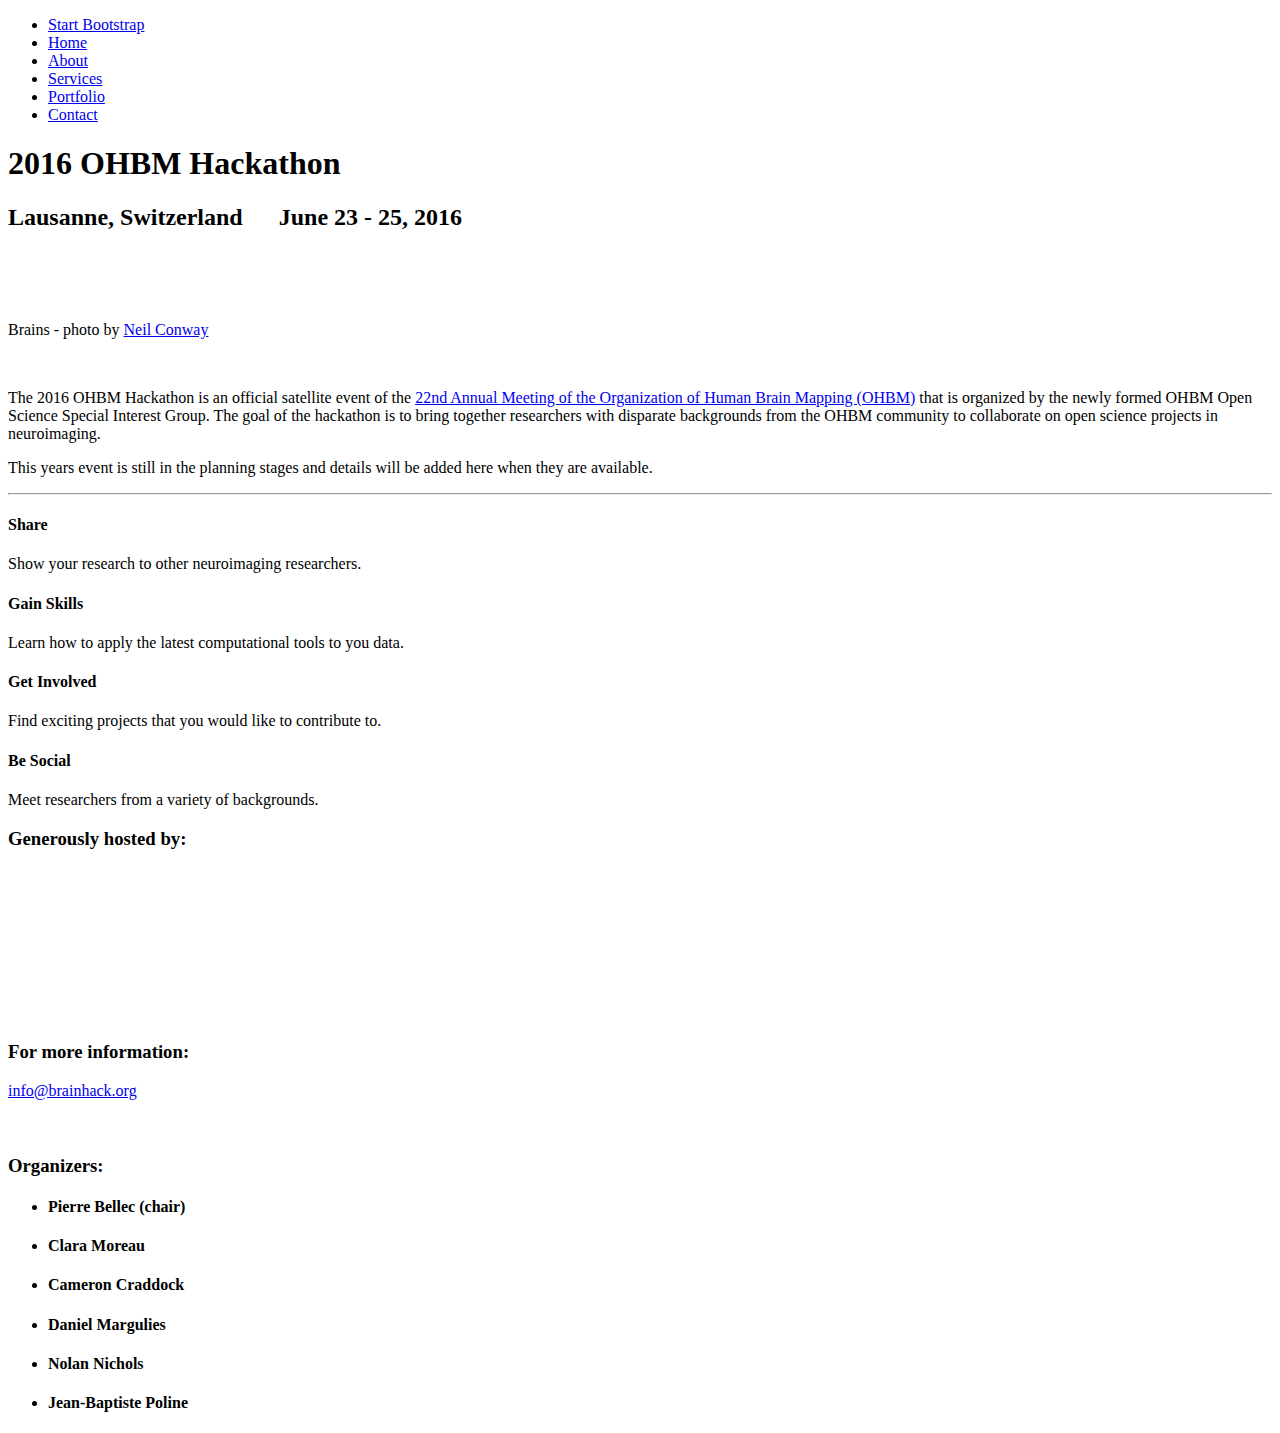
==== index.html @ 03fd3cc4 "prettied up the map" ====
<!DOCTYPE html>
<html lang="en">

<head>

    <meta charset="utf-8">
    <meta http-equiv="X-UA-Compatible" content="IE=edge">
    <meta name="viewport" content="width=device-width, initial-scale=1">
    <meta name="description" content="">
    <meta name="author" content="">

    <title>2016 OHBM Hackathon</title>

    <!-- Bootstrap Core CSS -->
    <link href="css/bootstrap.min.css" rel="stylesheet">

    <!-- Custom CSS -->
    <link href="css/stylish-portfolio.css" rel="stylesheet">

    <!-- Custom Fonts -->
    <link href="font-awesome/css/font-awesome.min.css" rel="stylesheet" type="text/css">
    <!-- <link href="http://fonts.googleapis.com/css?family=Source+Sans+Pro:300,400,700,300italic,400italic,700italic" rel="stylesheet" type="text/css"> -->
   <link href='https://fonts.googleapis.com/css?family=Comfortaa:700' rel='stylesheet' type='text/css'>

    <!-- HTML5 Shim and Respond.js IE8 support of HTML5 elements and media queries -->
    <!-- WARNING: Respond.js doesn't work if you view the page via file:// -->
    <!--[if lt IE 9]>
        <script src="https://oss.maxcdn.com/libs/html5shiv/3.7.0/html5shiv.js"></script>
        <script src="https://oss.maxcdn.com/libs/respond.js/1.4.2/respond.min.js"></script>
    <![endif]-->

</head>

<body>

    <!-- Navigation -->
    <a id="menu-toggle" href="#" class="btn btn-dark btn-lg toggle"><i class="fa fa-bars"></i></a>
    <nav id="sidebar-wrapper">
        <ul class="sidebar-nav">
            <a id="menu-close" href="#" class="btn btn-light btn-lg pull-right toggle"><i class="fa fa-times"></i></a>
            <li class="sidebar-brand">
                <a href="#top"  onclick = $("#menu-close").click(); >Start Bootstrap</a>
            </li>
            <li>
                <a href="#top" onclick = $("#menu-close").click(); >Home</a>
            </li>
            <li>
                <a href="#about" onclick = $("#menu-close").click(); >About</a>
            </li>
            <li>
                <a href="#services" onclick = $("#menu-close").click(); >Services</a>
            </li>
            <li>
                <a href="#portfolio" onclick = $("#menu-close").click(); >Portfolio</a>
            </li>
            <li>
                <a href="#contact" onclick = $("#menu-close").click(); >Contact</a>
            </li>
        </ul>
    </nav>

    <!-- Header -->
    <header id="top" class="header">
        <div class="text-vertical-center">
            <h1>2016 OHBM Hackathon</h1>
            <h2>Lausanne, Switzerland &nbsp;&nbsp;&nbsp;&nbsp; June 23 - 25, 2016</h3>
            <br><br><br>
            <p>Brains - photo by <a href="https://www.flickr.com/photos/neilconway/3792906411/in/[base64]">Neil Conway</a></p>
            <!-- <a href="#about" class="btn btn-dark btn-lg">Find Out More</a> -->
        </div>
          <div class="text-bottom-right">
           
            <br>
            <!-- <a href="#about" class="btn btn-dark btn-lg">Find Out More</a> -->
        </div>
    </header>

    <!-- About
    <section id="about" class="about">
        <div class="container">
            <div class="row">
                <div class="col-lg-12 text-center">
                    <h2>Stylish Portfolio is the perfect theme for your next project!</h2>
                    <p class="lead">This theme features some wonderful photography courtesy of <a target="_blank" href="http://join.deathtothestockphoto.com/">Death to the Stock Photo</a>.</p>
                </div>
            </div>
            <!-- /.row -->
        </div>
        <!-- /.container -->
    </section>
    <!-- Services -->
    <!-- The circle icons use Font Awesome's stacked icon classes. For more information, visit http://fontawesome.io/examples/ -->
    <section id="services" class="services bg-primary">
        <div class="container">
            <div class="row text-center">
                <div class="col-lg-10 col-lg-offset-1">
                    <p>The 2016 OHBM Hackathon is an official satellite event of the <a href="http://www.humanbrainmapping.org" target="_blank">22nd Annual Meeting of the Organization of Human Brain Mapping (OHBM)</a> that is organized by the newly formed OHBM Open Science Special Interest Group. The goal of the hackathon is to bring together researchers with disparate backgrounds from the OHBM community to collaborate on open science projects in neuroimaging.</p>

                    <p>This years event is still in the planning stages and details will be added here when they are available.</p>

                    <hr class="small">
                    <div class="row">
                        <div class="col-md-3 col-sm-6">
                            <div class="service-item">
                                <span class="fa-stack fa-4x">
                                <i class="fa fa-circle fa-stack-2x"></i>
                                <i class="fa fa-share-alt fa-stack-1x text-primary"></i>
                            </span>
                                <h4>
                                    <strong>Share</strong>
                                </h4>
                                <p>Show your research to other neuroimaging researchers.</p>
                            </div>
                        </div>
                        <div class="col-md-3 col-sm-6">
                            <div class="service-item">
                                <span class="fa-stack fa-4x">
                                <i class="fa fa-circle fa-stack-2x"></i>
                                <i class="fa fa-graduation-cap fa-stack-1x text-primary"></i>
                            </span>
                                <h4>
                                    <strong>Gain Skills</strong>
                                </h4>
                                <p>Learn how to apply the latest computational tools to you data.</p>
                            </div>
                        </div>
                        <div class="col-md-3 col-sm-6">
                            <div class="service-item">
                                <span class="fa-stack fa-4x">
                                <i class="fa fa-circle fa-stack-2x"></i>
                                <i class="fa fa-gears  fa-stack-1x text-primary"></i>
                            </span>
                                <h4>
                                    <strong>Get Involved</strong>
                                </h4>
                                <p>Find exciting projects that you would like to contribute to.</p>
                            </div>
                        </div>
                        <div class="col-md-3 col-sm-6">
                            <div class="service-item">
                                <span class="fa-stack fa-4x">
                                <i class="fa fa-circle fa-stack-2x"></i>
                                <i class="fa fa-wechat fa-stack-1x text-primary"></i>
                            </span>
                                <h4>
                                    <strong>Be Social</strong>
                                </h4>
                                <p>Meet researchers from a variety of backgrounds.</p>
                            </div>
                        </div>
                    </div>
                    <!-- /.row (nested)
                </div>
                <!-- /.col-lg-10 -->
            </div>
            <!-- /.row -->
        </div>
        <!-- /.container -->
    </section>

    <!-- Call to Action -->
    <aside class="location">
        <div class="container">
            <div class="row">
                <div class="col-lg-12 text-center">
                    <h3>Generously hosted by:</h3>
                </div>
            </div>
        </div>
    </aside>

    <!-- Callout -->
    <aside class="workspace">
        <div class="text-vertical-center">
            <!-- <h1>Vertically Centered Text</h1> -->
        </div>
    </aside>

    <!-- Map -->
    <section id="contact" class="map">
        <iframe width="100%" height="100%" frameborder="0" scrolling="no" marginheight="0" marginwidth="0" src="https://www.google.com/maps/embed?pb=!1m18!1m12!1m3!1d639.0263522167224!2d6.590535056593443!3d46.526824380244975!2m3!1f0!2f41.42735819134428!3f0!3m2!1i1024!2i768!4f20!3m3!1m2!1s0x478c31bbb8f27099%3A0xd4a3152387d872c0!2sChemin+du+Closel+5%2C+1020+Renens%2C+Switzerland!5e1!3m2!1sen!2sus!4v1456963233196" style="border:0" allowfullscreen></iframe>
<!-- <iframe src="https://www.google.com/maps/embed?pb=!1m18!1m12!1m3!1d639.0263522167224!2d6.590535056593443!3d46.526824380244975!2m3!1f0!2f41.42735819134428!3f0!3m2!1i1024!2i768!4f20!3m3!1m2!1s0x478c31bbb8f27099%3A0xd4a3152387d872c0!2sChemin+du+Closel+5%2C+1020+Renens%2C+Switzerland!5e1!3m2!1sen!2sus!4v1456963233196" width="600" height="450" frameborder="0" style="border:0" allowfullscreen></iframe> -->
        <!-- <iframe width="100%" height="100%" frameborder="0" scrolling="no" marginheight="0" marginwidth="0" src="https://maps.google.com/maps?f=q&amp;source=s_q&amp;hl=en&amp;geocode=&amp;q=Twitter,+Inc.,+Market+Street,+San+Francisco,+CA&amp;aq=0&amp;oq=twitter&amp;sll=28.659344,-81.187888&amp;sspn=0.128789,0.264187&amp;ie=UTF8&amp;hq=Twitter,+Inc.,+Market+Street,+San+Francisco,+CA&amp;t=m&amp;z=15&amp;iwloc=A&amp;output=embed"></iframe> -->
        <br />
        <small>
        <a href="https://www.google.com/maps/embed?pb=!1m18!1m12!1m3!1d639.0263522167224!2d6.590535056593443!3d46.526824380244975!2m3!1f0!2f41.42735819134428!3f0!3m2!1i1024!2i768!4f20!3m3!1m2!1s0x478c31bbb8f27099%3A0xd4a3152387d872c0!2sChemin+du+Closel+5%2C+1020+Renens%2C+Switzerland!5e1!3m2!1sen!2sus!4v1456963233196"></a>
           <!--  <a href="https://maps.google.com/maps?f=q&amp;source=embed&amp;hl=en&amp;geocode=&amp;q=Twitter,+Inc.,+Market+Street,+San+Francisco,+CA&amp;aq=0&amp;oq=twitter&amp;sll=28.659344,-81.187888&amp;sspn=0.128789,0.264187&amp;ie=UTF8&amp;hq=Twitter,+Inc.,+Market+Street,+San+Francisco,+CA&amp;t=m&amp;z=15&amp;iwloc=A"></a> -->
        </small>
        </iframe>
    </section>

    <!-- Footer -->
    <footer>
        <div class="container">
            <div class="row">
                <div class="col-lg-10 col-lg-offset-1 text-center">
                    <h3><strong>For more information:</strong></h3>
                    <i class="fa fa-envelope-o fa-fw"></i>
                    <a href="mailto:info@brainhack.org">info@brainhack.org</a>
                    <br>
                    <br>
                    <br>
                    <h3><strong>Organizers:</strong>
                    </h3>
                    <ul class="list-unstyled">
                        <li><h4>Pierre Bellec (chair)</h4></li>
                        <li><h4>Clara Moreau</h4></li>
                        <li><h4>Cameron Craddock</h4></li>
                        <li><h4>Daniel Margulies</h4></li>
                        <li><h4>Nolan Nichols</h4></li>
                        <li><h4>Jean-Baptiste Poline</h4></li>
                    </ul>
                </div>
            </div>
        </div>
    </footer>

    <!-- jQuery -->
    <script src="js/jquery.js"></script>

    <!-- Bootstrap Core JavaScript -->
    <script src="js/bootstrap.min.js"></script>

    <!-- Custom Theme JavaScript -->
    <script>
    // Closes the sidebar menu
    $("#menu-close").click(function(e) {
        e.preventDefault();
        $("#sidebar-wrapper").toggleClass("active");
    });

    // Opens the sidebar menu
    $("#menu-toggle").click(function(e) {
        e.preventDefault();
        $("#sidebar-wrapper").toggleClass("active");
    });

    // Scrolls to the selected menu item on the page
    $(function() {
        $('a[href*=#]:not([href=#])').click(function() {
            if (location.pathname.replace(/^\//, '') == this.pathname.replace(/^\//, '') || location.hostname == this.hostname) {

                var target = $(this.hash);
                target = target.length ? target : $('[name=' + this.hash.slice(1) + ']');
                if (target.length) {
                    $('html,body').animate({
                        scrollTop: target.offset().top
                    }, 1000);
                    return false;
                }
            }
        });
    });
    </script>

</body>

</html>
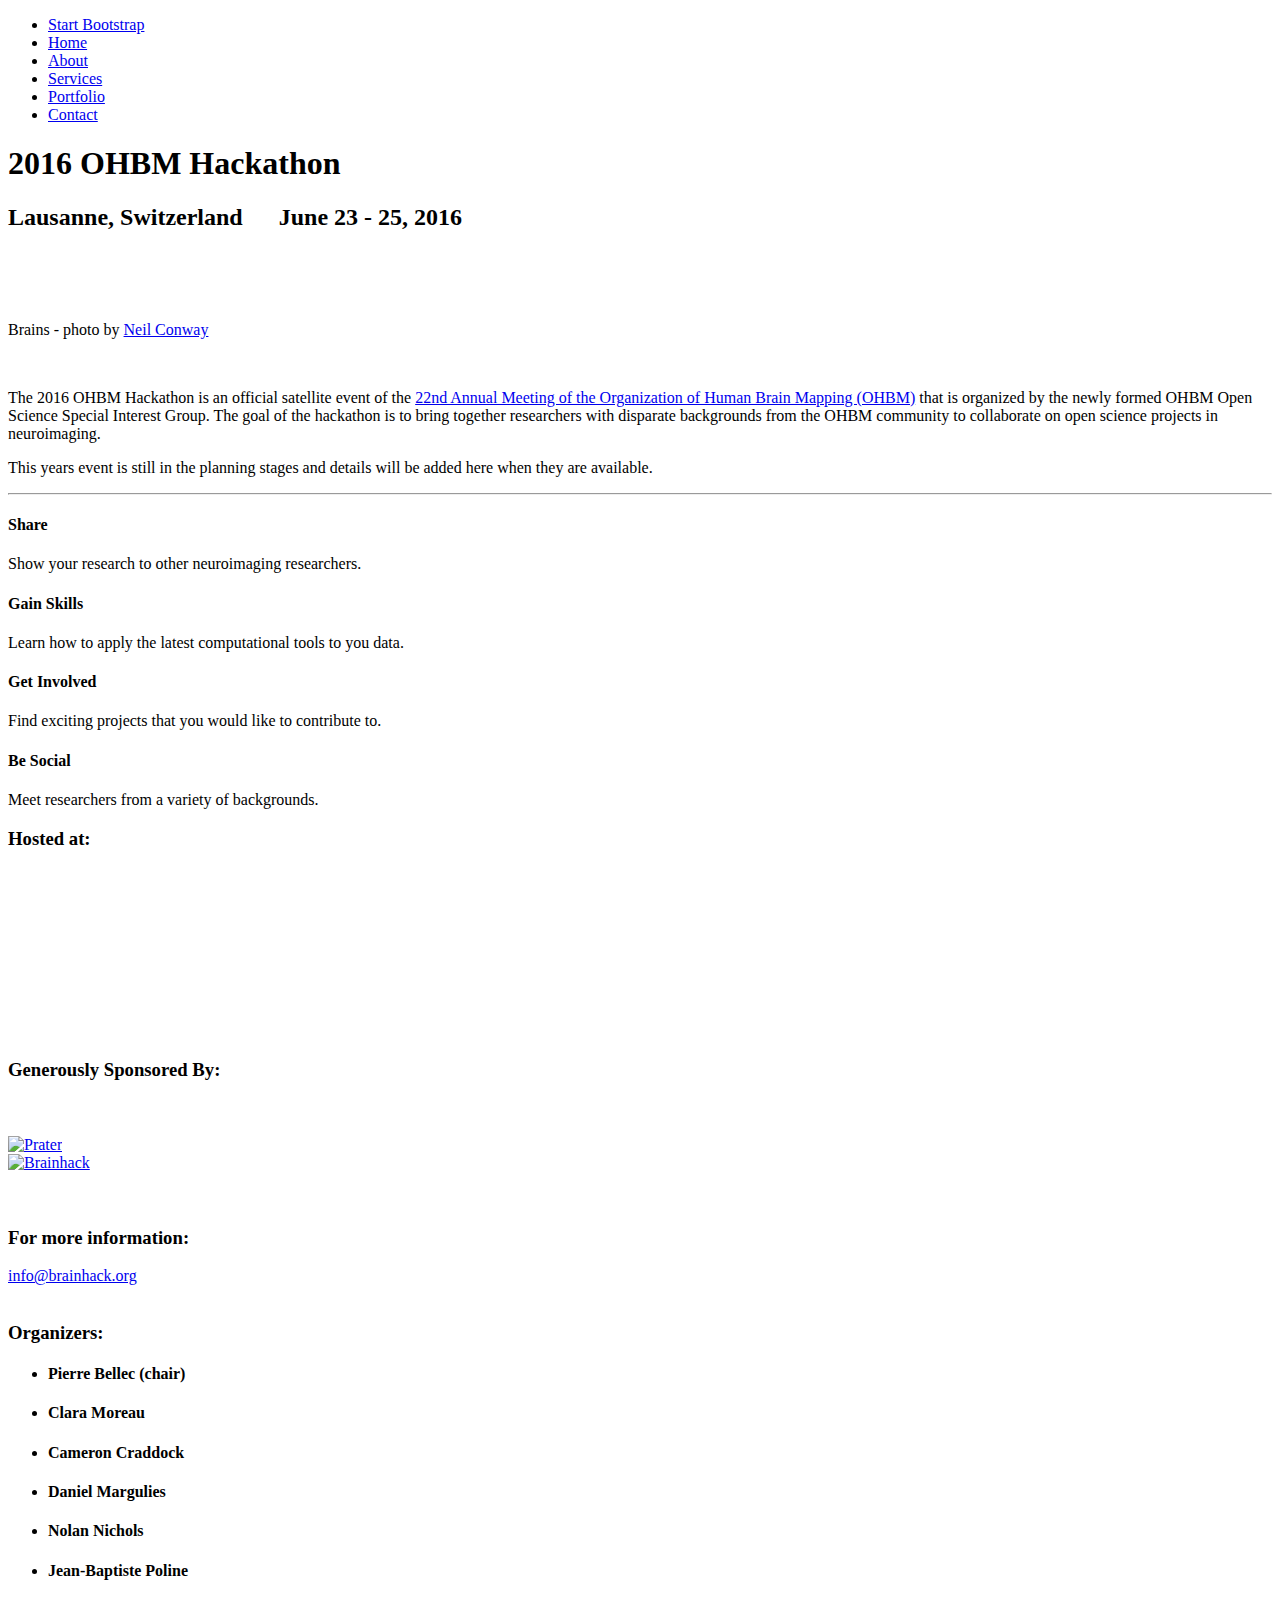
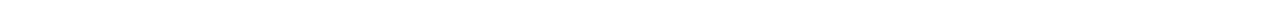
==== commit e1020383: "added links for sponsors" ====
--- a/index.html
+++ b/index.html
@@ -163,7 +163,7 @@
         <div class="container">
             <div class="row">
                 <div class="col-lg-12 text-center">
-                    <h3>Generously hosted by:</h3>
+                    <h3>Hosted at:</h3>
                 </div>
             </div>
         </div>
@@ -178,7 +178,7 @@
 
     <!-- Map -->
     <section id="contact" class="map">
-        <iframe width="100%" height="100%" frameborder="0" scrolling="no" marginheight="0" marginwidth="0" src="https://www.google.com/maps/embed?pb=!1m18!1m12!1m3!1d639.0263522167224!2d6.590535056593443!3d46.526824380244975!2m3!1f0!2f41.42735819134428!3f0!3m2!1i1024!2i768!4f20!3m3!1m2!1s0x478c31bbb8f27099%3A0xd4a3152387d872c0!2sChemin+du+Closel+5%2C+1020+Renens%2C+Switzerland!5e1!3m2!1sen!2sus!4v1456963233196" style="border:0" allowfullscreen></iframe>
+        <iframe width="100%" height="100%" frameborder="0" scrolling="no" scrollwheel="false" marginheight="0" marginwidth="0" src="https://www.google.com/maps/embed?pb=!1m18!1m12!1m3!1d639.0263522167224!2d6.590535056593443!3d46.526824380244975!2m3!1f0!2f41.42735819134428!3f0!3m2!1i1024!2i768!4f20!3m3!1m2!1s0x478c31bbb8f27099%3A0xd4a3152387d872c0!2sChemin+du+Closel+5%2C+1020+Renens%2C+Switzerland!5e1!3m2!1sen!2sus!4v1456963233196" style="border:0" allowfullscreen></iframe>
 <!-- <iframe src="https://www.google.com/maps/embed?pb=!1m18!1m12!1m3!1d639.0263522167224!2d6.590535056593443!3d46.526824380244975!2m3!1f0!2f41.42735819134428!3f0!3m2!1i1024!2i768!4f20!3m3!1m2!1s0x478c31bbb8f27099%3A0xd4a3152387d872c0!2sChemin+du+Closel+5%2C+1020+Renens%2C+Switzerland!5e1!3m2!1sen!2sus!4v1456963233196" width="600" height="450" frameborder="0" style="border:0" allowfullscreen></iframe> -->
         <!-- <iframe width="100%" height="100%" frameborder="0" scrolling="no" marginheight="0" marginwidth="0" src="https://maps.google.com/maps?f=q&amp;source=s_q&amp;hl=en&amp;geocode=&amp;q=Twitter,+Inc.,+Market+Street,+San+Francisco,+CA&amp;aq=0&amp;oq=twitter&amp;sll=28.659344,-81.187888&amp;sspn=0.128789,0.264187&amp;ie=UTF8&amp;hq=Twitter,+Inc.,+Market+Street,+San+Francisco,+CA&amp;t=m&amp;z=15&amp;iwloc=A&amp;output=embed"></iframe> -->
         <br />
@@ -188,16 +188,46 @@
         </small>
         </iframe>
     </section>
-
+	
+    <section id="three" class="no-padding">
+        <div class="container-fluid">
+            <div class="row no-gutter">
+				<div class="col-lg-12 text-center">
+				    <br><h3><strong>Generously Sponsored By:</strong></h3><br><br>
+			    </div>
+			    <div class="col-lg-10 col-lg-offset-1" >
+                    <div class="col-lg-6">
+                        <a href="http://mcin-cnim.ca/research/" target="_blank"><img src="img/ludmer-center.png" class="img-responsive" alt="Prater"></a>
+                    </div>
+                    <div class="col-lg-6">
+                        <a href="http://www.humanbrainmapping.org/" target="_blank"><img src="img/ohbm.jpg" class="img-responsive" id="ohbm_logo" alt="Brainhack"></a>
+                    </div>
+                <!-- <div class="col-lg-6 col-sm-6">
+                    <img src="img/ludmer-center.png" class="img-responsive" alt="Belvedere">
+                </div>
+                <div class="col-lg-6 col-sm-6">
+                    <img src="img/ludmer-center.png" class="img-responsive" alt="Brain Art Competition">
+                </div>
+                <div class="col-lg-6 col-sm-6">
+                    <img src="img/ludmer-center.png" class="img-responsive" alt="Vienna">
+                </div>
+                <div class="col-lg-6 col-sm-6">
+                    <img src="img/ludmer-center.png" class="img-responsive" alt="Brain Art Competition">
+                </div> -->
+				</div>
+            </div>
+			<br><br>
+        </div>
+    </section>
+	
     <!-- Footer -->
-    <footer>
+    <footer class="services bg-primary">
         <div class="container">
             <div class="row">
                 <div class="col-lg-10 col-lg-offset-1 text-center">
                     <h3><strong>For more information:</strong></h3>
                     <i class="fa fa-envelope-o fa-fw"></i>
                     <a href="mailto:info@brainhack.org">info@brainhack.org</a>
-                    <br>
                     <br>
                     <br>
                     <h3><strong>Organizers:</strong>
@@ -209,7 +239,7 @@
                         <li><h4>Daniel Margulies</h4></li>
                         <li><h4>Nolan Nichols</h4></li>
                         <li><h4>Jean-Baptiste Poline</h4></li>
-                    </ul>
+                    </ul><br>
                 </div>
             </div>
         </div>
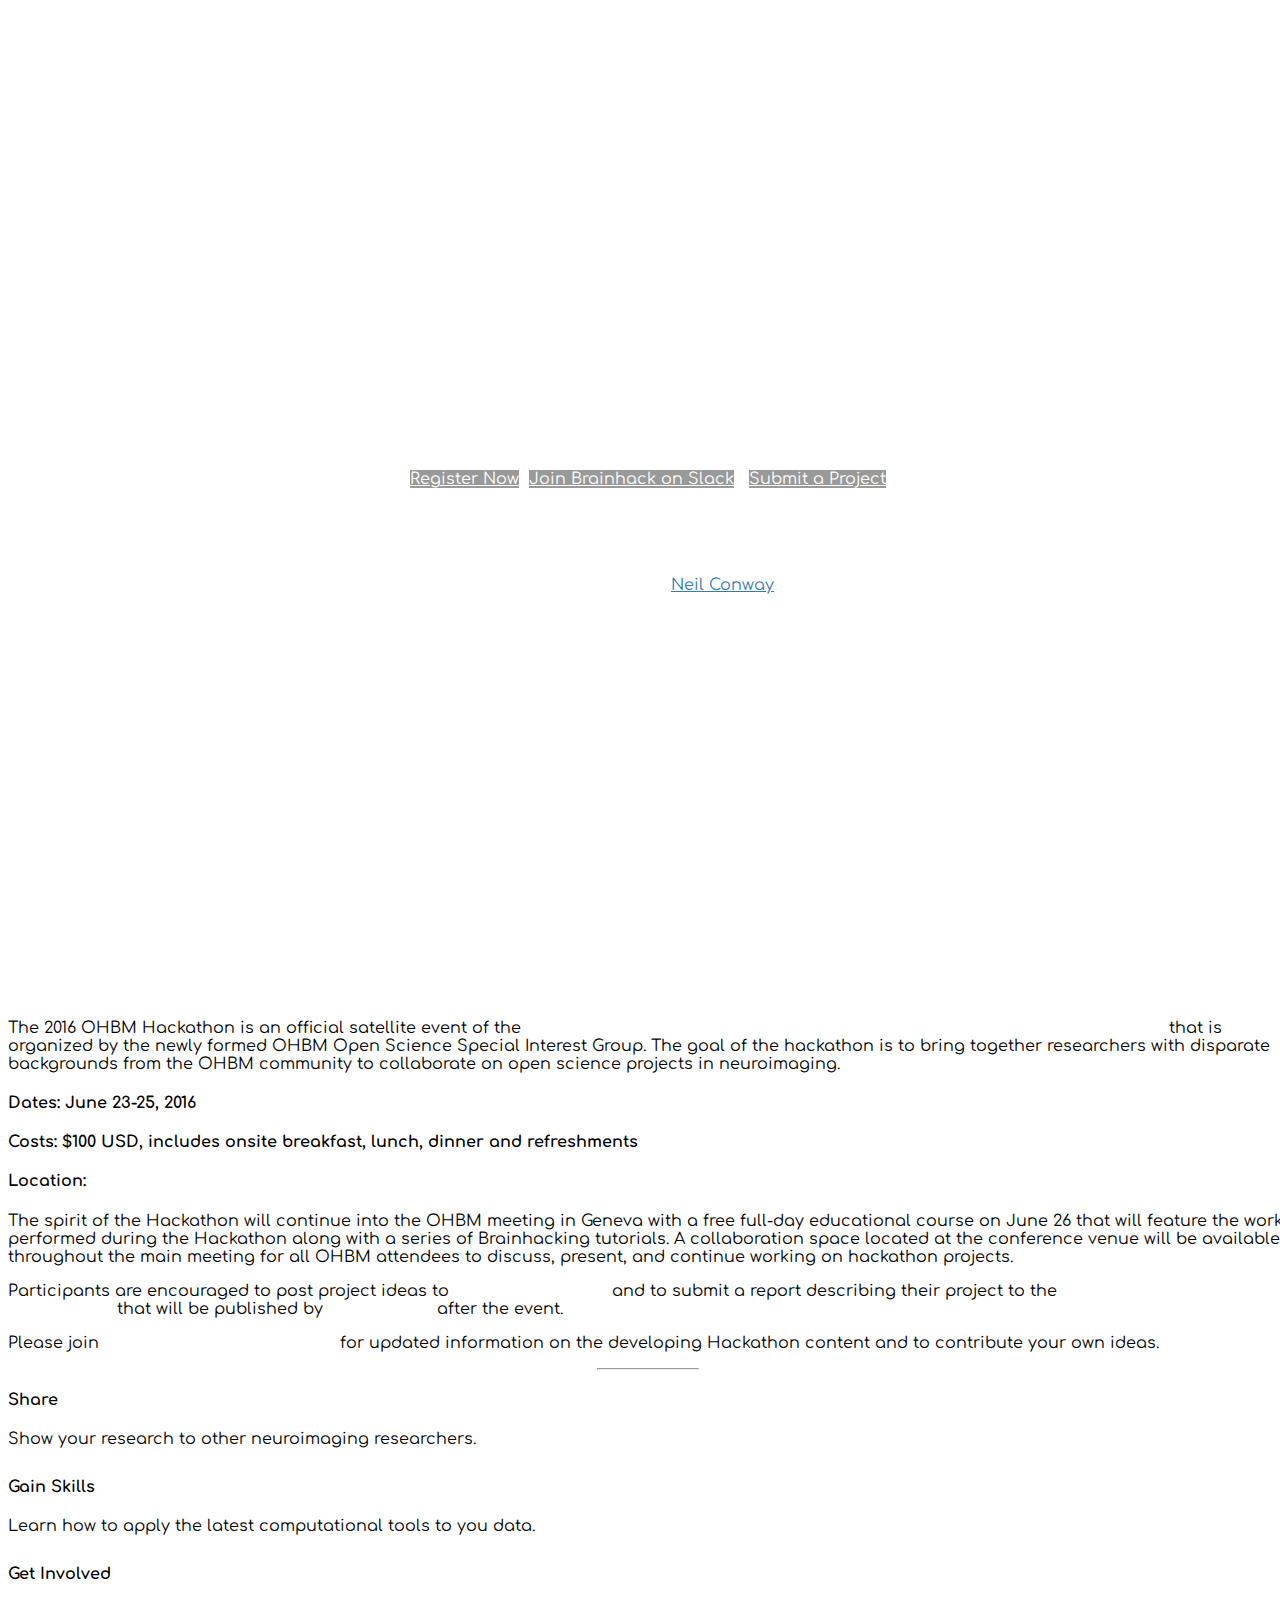
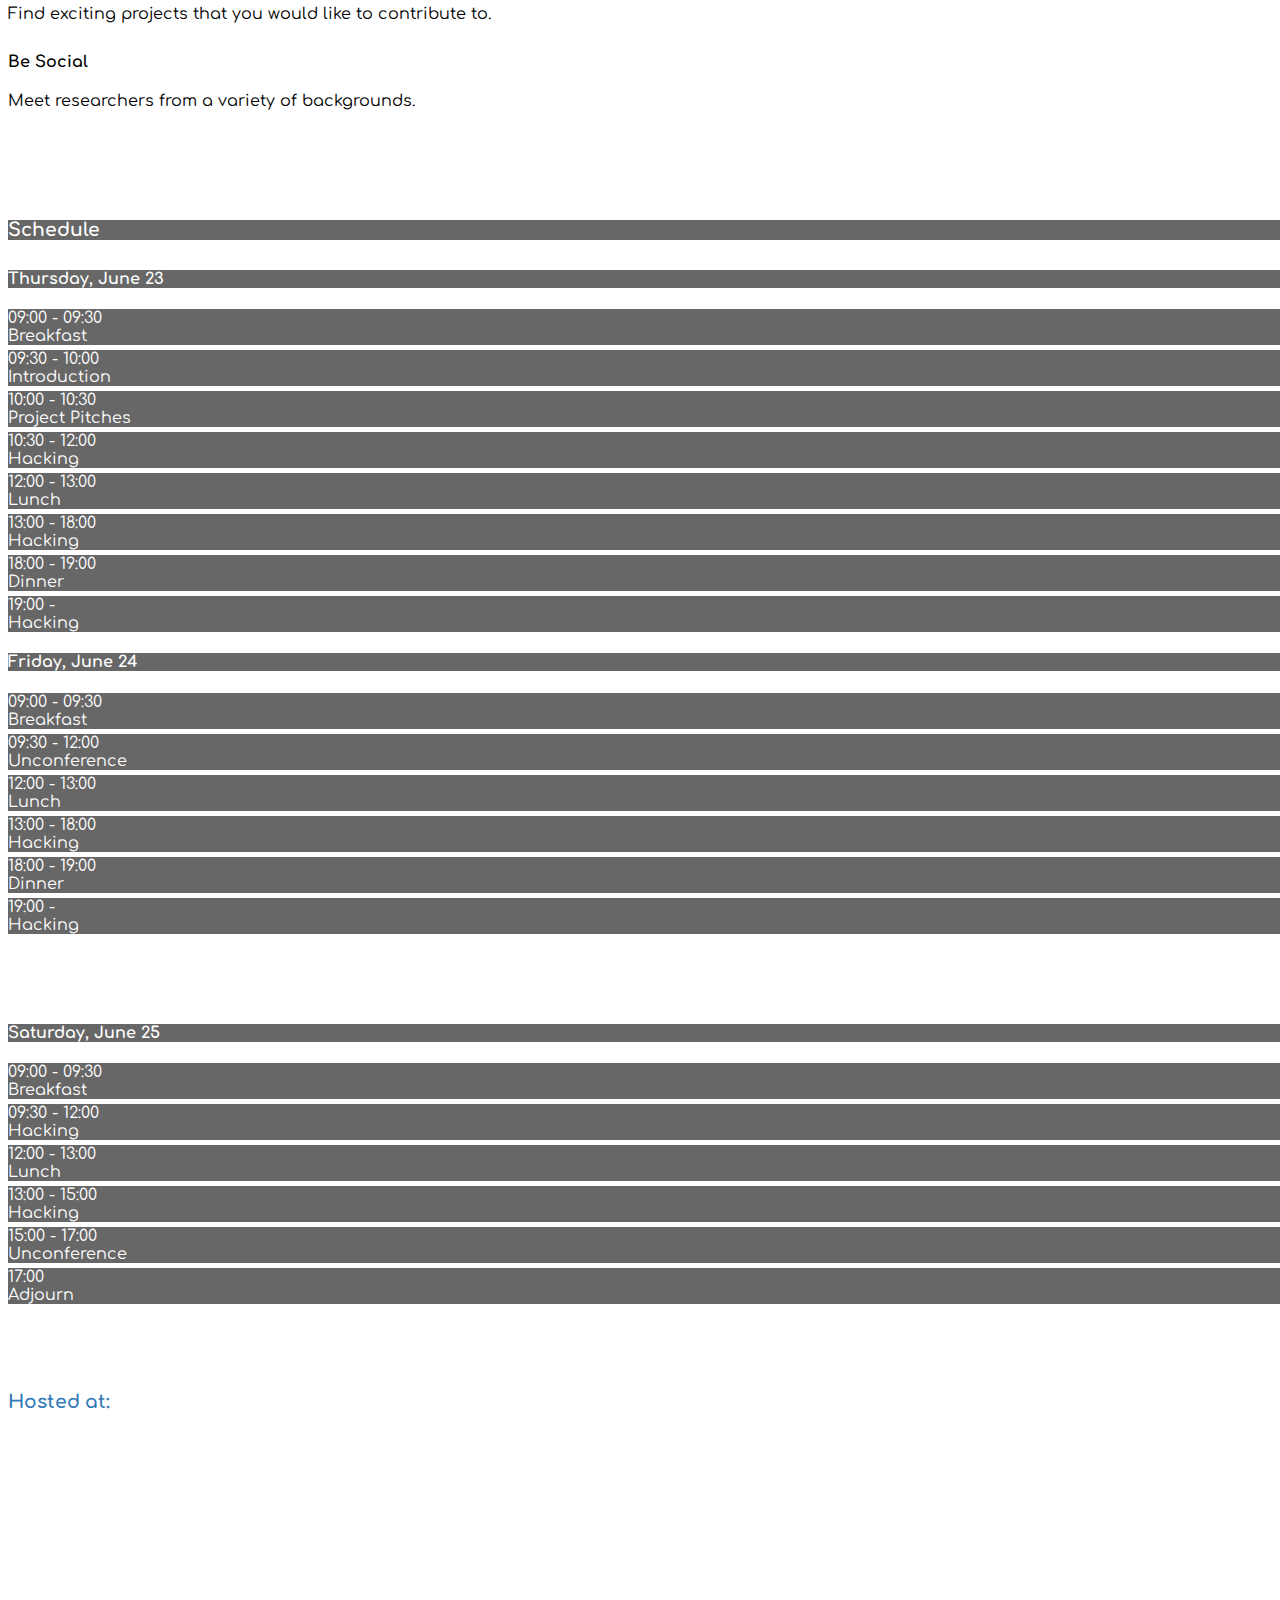
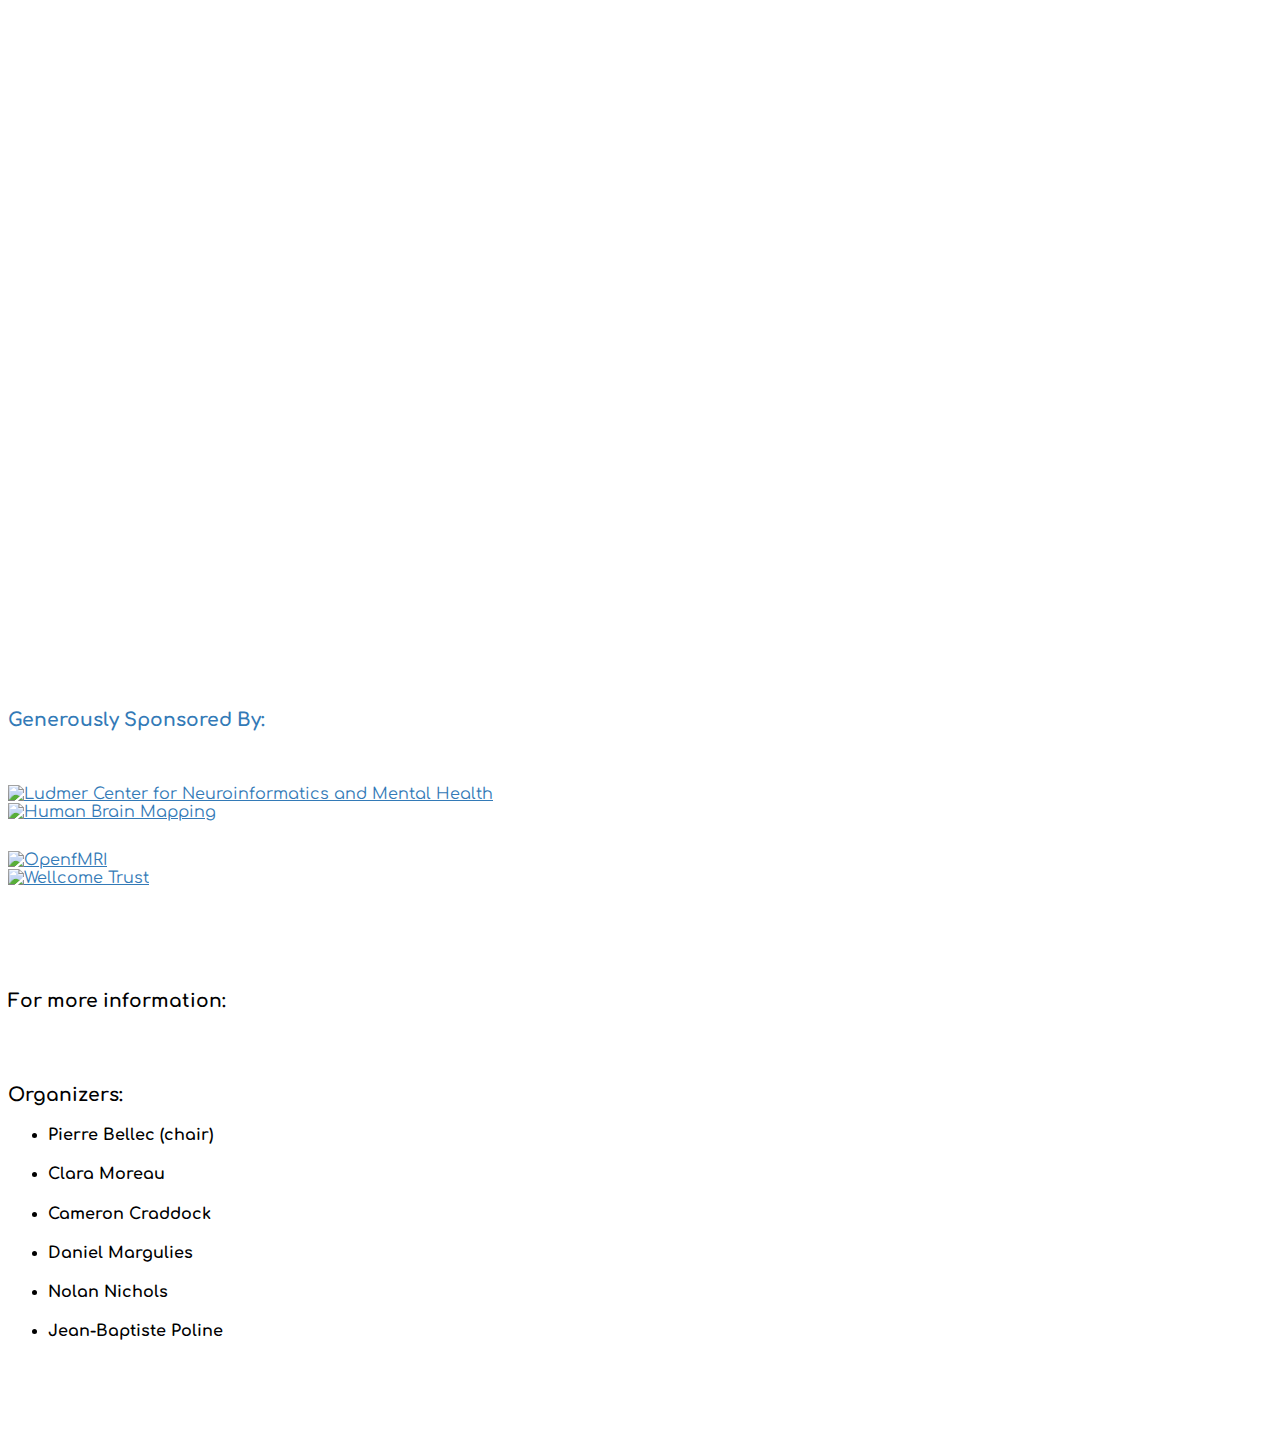
==== commit 5847d86d: "added schedule" ====
--- a/index.html
+++ b/index.html
@@ -45,13 +45,16 @@
                 <a href="#top" onclick = $("#menu-close").click(); >Home</a>
             </li>
             <li>
-                <a href="#about" onclick = $("#menu-close").click(); >About</a>
+                <a href="#details" onclick = $("#menu-close").click(); >Details</a>
             </li>
             <li>
-                <a href="#services" onclick = $("#menu-close").click(); >Services</a>
+                <a href="#schedule" onclick = $("#menu-close").click(); >Schedule</a>
             </li>
             <li>
-                <a href="#portfolio" onclick = $("#menu-close").click(); >Portfolio</a>
+                <a href="#location" onclick = $("#menu-close").click(); >Location</a>
+            </li>
+            <li>
+                <a href="#sponsors" onclick = $("#menu-close").click(); >Sponsors</a>
             </li>
             <li>
                 <a href="#contact" onclick = $("#menu-close").click(); >Contact</a>
@@ -64,14 +67,18 @@
         <div class="text-vertical-center">
             <h1>2016 OHBM Hackathon</h1>
             <h2>Lausanne, Switzerland &nbsp;&nbsp;&nbsp;&nbsp; June 23 - 25, 2016</h3>
-            <br><br><br>
+            <br>
+			<a href="http://www.humanbrainmapping.org/i4a/pages/index.cfm?pageID=3711" target="_blank" class="btn btn-dark btn-lg">Register Now</a>&nbsp;&nbsp;<a href="https://brainhack-slack-invite.herokuapp.com/" target="_blank" class="btn btn-dark btn-lg">Join Brainhack on Slack</a>&nbsp;&nbsp;
+			<a href="http://brainhack.org/submit-project/" target="_blank" class="btn btn-dark btn-lg">Submit a Project</a><br><br>
+			
+			<br><br><br>
             <p>Brains - photo by <a href="https://www.flickr.com/photos/neilconway/3792906411/in/[base64]">Neil Conway</a></p>
             <!-- <a href="#about" class="btn btn-dark btn-lg">Find Out More</a> -->
         </div>
           <div class="text-bottom-right">
            
             <br>
-            <!-- <a href="#about" class="btn btn-dark btn-lg">Find Out More</a> -->
+            <!-- <a href="" class="btn btn-dark btn-lg">Find Out More</a> -->
         </div>
     </header>
 
@@ -90,13 +97,23 @@
     </section>
     <!-- Services -->
     <!-- The circle icons use Font Awesome's stacked icon classes. For more information, visit http://fontawesome.io/examples/ -->
-    <section id="services" class="services bg-primary">
+    <section id="details" class="services bg-primary">
         <div class="container">
             <div class="row text-center">
                 <div class="col-lg-10 col-lg-offset-1">
+					<p><h4><a href="http://www.humanbrainmapping.org/i4a/pages/index.cfm?pageID=3711" target="_blank">Registration for the fourth annual OHBM Hackathon is now open!</a></h4></p>
+					
                     <p>The 2016 OHBM Hackathon is an official satellite event of the <a href="http://www.humanbrainmapping.org" target="_blank">22nd Annual Meeting of the Organization of Human Brain Mapping (OHBM)</a> that is organized by the newly formed OHBM Open Science Special Interest Group. The goal of the hackathon is to bring together researchers with disparate backgrounds from the OHBM community to collaborate on open science projects in neuroimaging.</p>
 
-                    <p>This years event is still in the planning stages and details will be added here when they are available.</p>
+<h4>Dates: June 23-25, 2016</h4>
+<h4>Costs: $100 USD, includes onsite breakfast, lunch, dinner and refreshments</h4>
+<h4>Location: <a href="#map">Univercité, 5 Ch. du Closel, 1020 Renens, Switzerland.</a></h4>
+
+<p>The spirit of the Hackathon will continue into the OHBM meeting in Geneva with a free full-day educational course on June 26 that will feature the work performed during the Hackathon along with a series of Brainhacking tutorials. A collaboration space located at the conference venue will be available throughout the main meeting for all OHBM attendees to discuss, present, and continue working on hackathon projects.</p>
+
+<p>Participants are encouraged to post project ideas to <a href="http://www.brainhack.org" target="_blank">www.brainhack.org</a> and to submit a report describing their project to the <a href="http://www.brainhack.org/proceedings">2016 Brainhack Proceedings</a> that will be published by <a href="http://gigasciencejournal.com/">Gigascience</a> after the event.</p>
+
+<p>Please join <a href="https://brainhack-slack-invite.herokuapp.com/" target="_blank">the Brainhack Slack project</a> for updated information on the developing Hackathon content and to contribute your own ideas.</p>
 
                     <hr class="small">
                     <div class="row">
@@ -158,26 +175,231 @@
         <!-- /.container -->
     </section>
 
+
+    <!-- Callout -->
+    <aside class="workspace" id="schedule">
+        <div class="container">
+			<div class="row text-center top30">
+				<div class="col-md-2 col-md-offset-5 col-xs-8 col-xs-offset-2 text-dark">
+				    <h3>Schedule</h3>
+			    </div>
+			</div>
+			<div class="row top30">
+				
+				<div class="col-md-6 col-lg-4 col-sm-10 col-xs-10 col-md-offset-0 col-lg-offset-0 col-sm-offset-1 col-xs-offset-1">
+					<div class="row top5 text-center">
+				        <div class="col-md-8 col-md-offset-2 col-xs-8 col-xs-offset-2 text-dark">
+					        <h4>Thursday, June 23</h4>
+				        </div>
+				    </div>
+					<div class="row top5">
+			            <div class="col-md-4 col-md-offset-1 col-lg-4 col-lg-offset-1 col-sm-5 col-sm-offset-0 col-xs-5 text-dark">
+				            09:00 - 09:30
+			            </div>
+			            <div class="col-sm-7 col-sm-offset-0 col-md-6 col-md-offset-1 col-lg-6 col-lg-offset-1 col-xs-7 text-dark">
+				            Breakfast
+			            </div>
+				    </div>
+					<div class="row top5">
+			            <div class="col-md-4 col-md-offset-1 col-lg-4 col-lg-offset-1 col-sm-5 col-sm-offset-0 col-xs-5 text-dark">
+				            09:30 - 10:00
+			            </div>
+			            <div class="col-sm-7 col-sm-offset-0 col-md-6 col-md-offset-1 col-lg-6 col-lg-offset-1 col-xs-7 text-dark">
+				            Introduction
+			            </div>
+				    </div>
+					<div class="row top5">
+			            <div class="col-md-4 col-md-offset-1 col-lg-4 col-lg-offset-1 col-sm-5 col-sm-offset-0 col-xs-5 text-dark">
+				            10:00 - 10:30
+			            </div>
+			            <div class="col-sm-7 col-sm-offset-0 col-md-6 col-md-offset-1 col-lg-6 col-lg-offset-1 col-xs-7 text-dark">
+				            Project Pitches
+			            </div>
+				    </div>
+					<div class="row top5">
+			            <div class="col-md-4 col-md-offset-1 col-lg-4 col-lg-offset-1 col-sm-5 col-sm-offset-0 col-xs-5 text-dark">
+				            10:30 - 12:00
+			            </div>
+			            <div class="col-sm-7 col-sm-offset-0 col-md-6 col-md-offset-1 col-lg-6 col-lg-offset-1 col-xs-7 text-dark">
+				            Hacking
+			            </div>
+				    </div>					
+					<div class="row top5">
+			            <div class="col-md-4 col-md-offset-1 col-lg-4 col-lg-offset-1 col-sm-5 col-sm-offset-0 col-xs-5 text-dark">
+				           12:00 - 13:00
+			            </div>
+			            <div class="col-sm-7 col-sm-offset-0 col-md-6 col-md-offset-1 col-lg-6 col-lg-offset-1 col-xs-7 text-dark">
+				            Lunch
+			            </div>
+				    </div>					
+					<div class="row top5">
+			            <div class="col-md-4 col-md-offset-1 col-lg-4 col-lg-offset-1 col-sm-5 col-sm-offset-0 col-xs-5 text-dark">
+				           13:00 - 18:00
+			            </div>
+			            <div class="col-sm-7 col-sm-offset-0 col-md-6 col-md-offset-1 col-lg-6 col-lg-offset-1 col-xs-7 text-dark">
+				            Hacking
+			            </div>
+				    </div>					
+					<div class="row top5">
+			            <div class="col-md-4 col-md-offset-1 col-lg-4 col-lg-offset-1 col-sm-5 col-sm-offset-0 col-xs-5 text-dark">
+				           18:00 - 19:00
+			            </div>
+			            <div class="col-sm-7 col-sm-offset-0 col-md-6 col-md-offset-1 col-lg-6 col-lg-offset-1 col-xs-7 text-dark">
+				            Dinner
+			            </div>
+				    </div>
+					<div class="row top5">
+			            <div class="col-md-4 col-md-offset-1 col-lg-4 col-lg-offset-1 col-sm-5 col-sm-offset-0 col-xs-5 text-dark">
+				           19:00 - 
+			            </div>
+			            <div class="col-sm-7 col-sm-offset-0 col-md-6 col-md-offset-1 col-lg-6 col-lg-offset-1 col-xs-7 text-dark">
+				           Hacking
+			            </div>
+				    </div>														
+				</div>
+				
+				<div class="col-md-6 col-lg-4 col-sm-10 col-xs-10 col-md-offset-0 col-lg-offset-0 col-sm-offset-1 col-xs-offset-1">
+					<div class="row top5 text-center">
+				        <div class="col-md-8 col-md-offset-2 col-xs-8 col-xs-offset-2 text-dark">
+					        <h4>Friday, June 24</h4>
+				        </div>
+				    </div>
+					<div class="row top5">
+			            <div class="col-md-4 col-md-offset-1 col-lg-4 col-lg-offset-1 col-sm-5 col-sm-offset-0 col-xs-5 text-dark">
+				            09:00 - 09:30
+			            </div>
+			            <div class="col-sm-7 col-sm-offset-0 col-md-6 col-md-offset-1 col-lg-6 col-lg-offset-1 col-xs-7 text-dark">
+				            Breakfast
+			            </div>
+				    </div>
+					<div class="row top5">
+			            <div class="col-md-4 col-md-offset-1 col-lg-4 col-lg-offset-1 col-sm-5 col-sm-offset-0 col-xs-5 text-dark">
+				            09:30 - 12:00
+			            </div>
+			            <div class="col-sm-7 col-sm-offset-0 col-md-6 col-md-offset-1 col-lg-6 col-lg-offset-1 col-xs-7 text-dark">
+				            Unconference
+			            </div>
+				    </div>
+					<div class="row top5">
+			            <div class="col-md-4 col-md-offset-1 col-lg-4 col-lg-offset-1 col-sm-5 col-sm-offset-0 col-xs-5 text-dark">
+				            12:00 - 13:00
+			            </div>
+			            <div class="col-sm-7 col-sm-offset-0 col-md-6 col-md-offset-1 col-lg-6 col-lg-offset-1 col-xs-7 text-dark">
+				            Lunch
+			            </div>
+				    </div>
+					<div class="row top5">
+			            <div class="col-md-4 col-md-offset-1 col-lg-4 col-lg-offset-1 col-sm-5 col-sm-offset-0 col-xs-5 text-dark">
+				            13:00 - 18:00
+			            </div>
+			            <div class="col-sm-7 col-sm-offset-0 col-md-6 col-md-offset-1 col-lg-6 col-lg-offset-1 col-xs-7 text-dark">
+				            Hacking
+			            </div>
+				    </div>
+					<div class="row top5">
+			            <div class="col-md-4 col-md-offset-1 col-lg-4 col-lg-offset-1 col-sm-5 col-sm-offset-0 col-xs-5 text-dark">
+				            18:00 - 19:00
+			            </div>
+			            <div class="col-sm-7 col-sm-offset-0 col-md-6 col-md-offset-1 col-lg-6 col-lg-offset-1 col-xs-7 text-dark">
+				            Dinner
+			            </div>
+				    </div>
+					<div class="row top5">
+			            <div class="col-md-4 col-md-offset-1 col-lg-4 col-lg-offset-1 col-sm-5 col-sm-offset-0 col-xs-5 text-dark">
+				            19:00 - 
+			            </div>
+			            <div class="col-sm-7 col-sm-offset-0 col-md-6 col-md-offset-1 col-lg-6 col-lg-offset-1 col-xs-7 text-dark">
+				            Hacking
+			            </div>
+				    </div>
+					<div class="row top5">&nbsp;
+				    </div>
+					<div class="row top5">&nbsp;
+				    </div>
+					<div class="row top5">&nbsp;
+				    </div>
+				</div>
+				
+				<div class="col-md-6 col-lg-4 col-sm-10 col-xs-10 col-md-offset-0 col-lg-offset-0 col-sm-offset-1 col-xs-offset-1">
+					<div class="row top5 text-center">
+				        <div class="col-md-8 col-md-offset-2 col-xs-8 col-xs-offset-2 text-dark">
+					        <h4>Saturday, June 25</h4>
+				        </div>
+				    </div>
+					<div class="row top5">
+			            <div class="col-md-4 col-md-offset-1 col-lg-4 col-lg-offset-1 col-sm-5 col-sm-offset-0 col-xs-5 text-dark">
+				            09:00 - 09:30
+			            </div>
+			            <div class="col-sm-7 col-sm-offset-0 col-md-6 col-md-offset-1 col-lg-6 col-lg-offset-1 col-xs-7 text-dark">
+				            Breakfast
+			            </div>
+				    </div>
+					<div class="row top5">
+			            <div class="col-md-4 col-md-offset-1 col-lg-4 col-lg-offset-1 col-sm-5 col-sm-offset-0 col-xs-5 text-dark">
+				            09:30 - 12:00
+			            </div>
+			            <div class="col-sm-7 col-sm-offset-0 col-md-6 col-md-offset-1 col-lg-6 col-lg-offset-1 col-xs-7 text-dark">
+				            Hacking
+			            </div>
+				    </div>
+					<div class="row top5">
+			            <div class="col-md-4 col-md-offset-1 col-lg-4 col-lg-offset-1 col-sm-5 col-sm-offset-0 col-xs-5 text-dark">
+				            12:00 - 13:00
+			            </div>
+			            <div class="col-sm-7 col-sm-offset-0 col-md-6 col-md-offset-1 col-lg-6 col-lg-offset-1 col-xs-7 text-dark">
+				            Lunch
+			            </div>
+				    </div>
+					<div class="row top5">
+			            <div class="col-md-4 col-md-offset-1 col-lg-4 col-lg-offset-1 col-sm-5 col-sm-offset-0 col-xs-5 text-dark">
+				            13:00 - 15:00
+			            </div>
+			            <div class="col-sm-7 col-sm-offset-0 col-md-6 col-md-offset-1 col-lg-6 col-lg-offset-1 col-xs-7 text-dark">
+				            Hacking
+			            </div>
+				    </div>
+					<div class="row top5">
+			            <div class="col-md-4 col-md-offset-1 col-lg-4 col-lg-offset-1 col-sm-5 col-sm-offset-0 col-xs-5 text-dark">
+				            15:00 - 17:00
+			            </div>
+			            <div class="col-sm-7 col-sm-offset-0 col-md-6 col-md-offset-1 col-lg-6 col-lg-offset-1 col-xs-7 text-dark">
+				            Unconference
+			            </div>
+				    </div>
+					<div class="row top5">
+			            <div class="col-md-4 col-md-offset-1 col-lg-4 col-lg-offset-1 col-sm-5 col-sm-offset-0 col-xs-5 text-dark">
+				            17:00
+			            </div>
+			            <div class="col-sm-7 col-sm-offset-0 col-md-6 col-md-offset-1 col-lg-6 col-lg-offset-1 col-xs-7 text-dark">
+				            Adjourn
+			            </div>
+				    </div>
+					<div class="row top5">&nbsp;
+				    </div>
+					<div class="row top5">&nbsp;
+				    </div>
+					<div class="row top5">&nbsp;
+				    </div>
+				</div>									
+		    </div>
+		</div>
+    </aside>
+
+
     <!-- Call to Action -->
-    <aside class="location">
+    <aside id="location" class="location">
         <div class="container">
             <div class="row">
                 <div class="col-lg-12 text-center">
-                    <h3>Hosted at:</h3>
+                    <h3 class="text-color-blue">Hosted at:</h3>
                 </div>
             </div>
         </div>
     </aside>
 
-    <!-- Callout -->
-    <aside class="workspace">
-        <div class="text-vertical-center">
-            <!-- <h1>Vertically Centered Text</h1> -->
-        </div>
-    </aside>
 
     <!-- Map -->
-    <section id="contact" class="map">
+    <section id="map" class="map">
         <iframe width="100%" height="100%" frameborder="0" scrolling="no" scrollwheel="false" marginheight="0" marginwidth="0" src="https://www.google.com/maps/embed?pb=!1m18!1m12!1m3!1d639.0263522167224!2d6.590535056593443!3d46.526824380244975!2m3!1f0!2f41.42735819134428!3f0!3m2!1i1024!2i768!4f20!3m3!1m2!1s0x478c31bbb8f27099%3A0xd4a3152387d872c0!2sChemin+du+Closel+5%2C+1020+Renens%2C+Switzerland!5e1!3m2!1sen!2sus!4v1456963233196" style="border:0" allowfullscreen></iframe>
 <!-- <iframe src="https://www.google.com/maps/embed?pb=!1m18!1m12!1m3!1d639.0263522167224!2d6.590535056593443!3d46.526824380244975!2m3!1f0!2f41.42735819134428!3f0!3m2!1i1024!2i768!4f20!3m3!1m2!1s0x478c31bbb8f27099%3A0xd4a3152387d872c0!2sChemin+du+Closel+5%2C+1020+Renens%2C+Switzerland!5e1!3m2!1sen!2sus!4v1456963233196" width="600" height="450" frameborder="0" style="border:0" allowfullscreen></iframe> -->
         <!-- <iframe width="100%" height="100%" frameborder="0" scrolling="no" marginheight="0" marginwidth="0" src="https://maps.google.com/maps?f=q&amp;source=s_q&amp;hl=en&amp;geocode=&amp;q=Twitter,+Inc.,+Market+Street,+San+Francisco,+CA&amp;aq=0&amp;oq=twitter&amp;sll=28.659344,-81.187888&amp;sspn=0.128789,0.264187&amp;ie=UTF8&amp;hq=Twitter,+Inc.,+Market+Street,+San+Francisco,+CA&amp;t=m&amp;z=15&amp;iwloc=A&amp;output=embed"></iframe> -->
@@ -189,31 +411,31 @@
         </iframe>
     </section>
 	
-    <section id="three" class="no-padding">
+    <section id="sponsors" class="no-padding">
         <div class="container-fluid">
             <div class="row no-gutter">
 				<div class="col-lg-12 text-center">
-				    <br><h3><strong>Generously Sponsored By:</strong></h3><br><br>
+				    <br><h3 class="text-color-blue"><strong>Generously Sponsored By:</strong></h3><br><br>
 			    </div>
+			</div>
+			<div class="row no-gutter">
 			    <div class="col-lg-10 col-lg-offset-1" >
                     <div class="col-lg-6">
-                        <a href="http://mcin-cnim.ca/research/" target="_blank"><img src="img/ludmer-center.png" class="img-responsive" alt="Prater"></a>
+                        <a href="http://mcin-cnim.ca/research/" target="_blank"><img src="img/ludmer-center.png" class="img-responsive" alt="Ludmer Center for Neuroinformatics and Mental Health" id="ohbm_logo"></a>
                     </div>
                     <div class="col-lg-6">
-                        <a href="http://www.humanbrainmapping.org/" target="_blank"><img src="img/ohbm.jpg" class="img-responsive" id="ohbm_logo" alt="Brainhack"></a>
+                        <a href="https://www.humanbrainmapping.org/" target="_blank"><img src="img/ohbm.jpg" class="img-responsive" id="ohbm_logo" alt="Human Brain Mapping"></a>
                     </div>
-                <!-- <div class="col-lg-6 col-sm-6">
-                    <img src="img/ludmer-center.png" class="img-responsive" alt="Belvedere">
-                </div>
-                <div class="col-lg-6 col-sm-6">
-                    <img src="img/ludmer-center.png" class="img-responsive" alt="Brain Art Competition">
-                </div>
-                <div class="col-lg-6 col-sm-6">
-                    <img src="img/ludmer-center.png" class="img-responsive" alt="Vienna">
-                </div>
-                <div class="col-lg-6 col-sm-6">
-                    <img src="img/ludmer-center.png" class="img-responsive" alt="Brain Art Competition">
-                </div> -->
+			    </div>
+			</div>
+			<div class="row no-gutter top30">
+				<div class="col-lg-10 col-lg-offset-1" >
+                    <div class="col-lg-4 col-lg-offset-1">
+                        <a href="https://openfmri.org" target="_blank"><img src="img/openfmri.png" class="img-responsive" alt="OpenfMRI" id="ohbm_logo"></a>
+                    </div>
+                    <div class="col-lg-6 col-lg-offset-1">
+                        <a href="http://www.wellcome.ac.uk/" target="_blank"><img src="img/wellcome.jpg" class="img-responsive" id="ohbm_logo" alt="Wellcome Trust"></a>
+                    </div>
 				</div>
             </div>
 			<br><br>
@@ -221,7 +443,7 @@
     </section>
 	
     <!-- Footer -->
-    <footer class="services bg-primary">
+    <footer id="contact" class="services bg-primary">
         <div class="container">
             <div class="row">
                 <div class="col-lg-10 col-lg-offset-1 text-center">
@@ -281,6 +503,15 @@
             }
         });
     });
+	
+	$('.map').click(function () {
+	    $('.map iframe').css("pointer-events", "auto");
+	});
+
+	$( ".map" ).mouseleave(function() {
+	  $('.map iframe').css("pointer-events", "none"); 
+	});
+	
     </script>
 
 </body>
--- a/css/stylish-portfolio.css
+++ b/css/stylish-portfolio.css
@@ -0,0 +1,320 @@
+/*!
+ * Start Bootstrap - Stylish Portfolio Bootstrap Theme (http://startbootstrap.com)
+ * Code licensed under the Apache License v2.0.
+ * For details, see http://www.apache.org/licenses/LICENSE-2.0.
+ */
+
+/* Global Styles */
+
+html,
+body {
+    width: 100%;
+    height: 100%;
+}
+
+body {
+    font-family: "Source Sans Pro","Helvetica Neue",Helvetica,Arial,sans-serif;
+}
+
+.text-color-blue {
+	color:#337ab7;
+}
+.text-vertical-center {
+    display: table-cell;
+    text-align: center;
+    vertical-align: middle;
+    color:white;
+    font-family: 'Comfortaa', cursive;
+}
+
+.text-vertical-center h1 {
+    margin: 0;
+    padding: 0;
+    font-size: 4.5em;
+    font-weight: 700;
+}
+
+/* Custom Button Styles */
+
+.btn-dark {
+    border-radius: 4;
+    color: #fff;
+    background-color: rgba(0,0,0,0.4);
+}
+
+.btn-dark:hover,
+.btn-dark:focus,
+.btn-dark:active {
+    color: #fff;
+    background-color: rgba(0,0,0,0.7);
+}
+
+.btn-light {
+    border-radius: 0;
+    color: #333;
+    background-color: rgb(255,255,255);
+}
+
+.btn-light:hover,
+.btn-light:focus,
+.btn-light:active {
+    color: #333;
+    background-color: rgba(255,255,255,0.8);
+}
+
+/* Custom Horizontal Rule */
+
+hr.small {
+    max-width: 100px;
+}
+
+/* Side Menu */
+
+#sidebar-wrapper {
+    z-index: 1000;
+    position: fixed;
+    right: 0;
+    width: 250px;
+    height: 100%;
+    margin-right: -250px;
+    overflow-y: auto;
+	background-color: rgba(2,2,2,0.7);
+    /*background: #222;
+	opacity: 0.8;*/
+    -webkit-transition: all 0.4s ease 0s;
+    -moz-transition: all 0.4s ease 0s;
+    -ms-transition: all 0.4s ease 0s;
+    -o-transition: all 0.4s ease 0s;
+    transition: all 0.4s ease 0s;
+}
+
+.sidebar-nav {
+    position: absolute;
+    top: 0;
+    width: 250px;
+    margin: 0;
+    padding: 0;
+    list-style: none;
+}
+
+.sidebar-nav li {
+    text-indent: 20px;
+    line-height: 40px;
+}
+
+.sidebar-nav li a {
+    display: block;
+    text-decoration: none;
+    color: #999;
+}
+
+.sidebar-nav li a:hover {
+    text-decoration: none;
+    color: #fff;
+    background: rgba(255,255,255,0.2);
+}
+
+.sidebar-nav li a:active,
+.sidebar-nav li a:focus {
+    text-decoration: none;
+}
+
+.sidebar-nav > .sidebar-brand {
+    height: 55px;
+    font-size: 18px;
+    line-height: 55px;
+}
+
+.sidebar-nav > .sidebar-brand a {
+    color: #999;
+}
+
+.sidebar-nav > .sidebar-brand a:hover {
+    color: #fff;
+    background: none;
+}
+
+#menu-toggle {
+    z-index: 1;
+    position: fixed;
+    top: 0;
+    right: 0;
+}
+
+#sidebar-wrapper.active {
+    right: 250px;
+    width: 250px;
+    -webkit-transition: all 0.4s ease 0s;
+    -moz-transition: all 0.4s ease 0s;
+    -ms-transition: all 0.4s ease 0s;
+    -o-transition: all 0.4s ease 0s;
+    transition: all 0.4s ease 0s;
+}
+
+.toggle {
+    margin: 5px 5px 0 0;
+}
+
+/* Header */
+
+.header {
+    display: table;
+    position: relative;
+    width: 100%;
+    height: 100%;
+    background: url(../img/brains.jpg) no-repeat center center scroll;
+    -webkit-background-size: cover;
+    -moz-background-size: cover;
+    background-size: cover;
+    -o-background-size: cover;
+}
+
+/* About */
+
+.about {
+    padding: 50px 0;
+}
+
+/* Sponsors */
+#sponsors {
+    /*padding: 50px 0;*/
+	font-family: 'Comfortaa', cursive;
+}
+
+/* Services */
+
+.services {
+    padding: 50px 0;
+	font-family: 'Comfortaa', cursive;
+}
+
+.services a {
+    color: white;
+}
+
+.services a:focus, a:hover {
+    /*color: white;*/
+    text-decoration: underline;
+}
+
+.service-item {
+    margin-bottom: 30px;
+}
+
+/* Callout */
+
+.callout {
+    display: table;
+    width: 100%;
+    height: 400px;
+    color: #fff;
+    background: url(../img/callout.jpg) no-repeat center center scroll;
+    -webkit-background-size: cover;
+    -moz-background-size: cover;
+    background-size: cover;
+    -o-background-size: cover;
+}
+
+
+.location {
+    display: table;
+    width: 100%;
+    height: 400px;
+    color: #000;
+    font-family: 'Comfortaa', cursive;
+    background: url(../img/location_logo.png) no-repeat center center scroll;
+    -webkit-background-size: auto;
+    -moz-background-size: auto;
+    background-size: auto;
+    -o-background-size: auto;
+}
+
+.text-dark {
+	background-color: rgba(2,2,2,0.6);
+	color: #fff;
+}
+.workspace {
+    display: table;
+    width: 100%;
+    height: 400px;
+    color: #fff;
+    font-family: 'Comfortaa', cursive;
+    background: url(../img/workspace.jpg) no-repeat center center scroll;
+    -webkit-background-size: cover;
+    -moz-background-size: cover;
+    background-size: cover;
+    -o-background-size: cover;
+}
+
+/* Portfolio */
+
+.portfolio {
+    padding: 50px 0;
+}
+
+.portfolio-item {
+    margin-bottom: 30px;
+}
+
+.img-portfolio {
+    margin: 0 auto;
+}
+
+.img-portfolio:hover {
+    opacity: 0.8;
+}
+
+/* Call to Action */
+
+.call-to-action {
+    padding: 50px 0;
+}
+
+.call-to-action .btn {
+    margin: 10px;
+}
+
+/* Map */
+
+.map {
+    height: 500px;
+}
+
+.map iframe{
+    pointer-events: none;
+}
+
+@media(max-width:768px) {
+    .map {
+        height: 75%;
+    }
+}
+
+/* Footer */
+
+footer {
+    padding: 100px 0;
+}
+
+a {
+    color: #337ab7;
+}
+
+a:focus, a:hover {
+    /*color: #337ab7;*/
+    text-decoration: underline;
+}
+
+#ohbm_logo {
+	width: 100%;
+	vertical-align: center;
+}
+
+.top5 { margin-top:5px; }
+.top7 { margin-top:7px; }
+.top10 { margin-top:10px; }
+.top15 { margin-top:15px; }
+.top17 { margin-top:17px; }
+.top30 { margin-top:30px; }
+
+
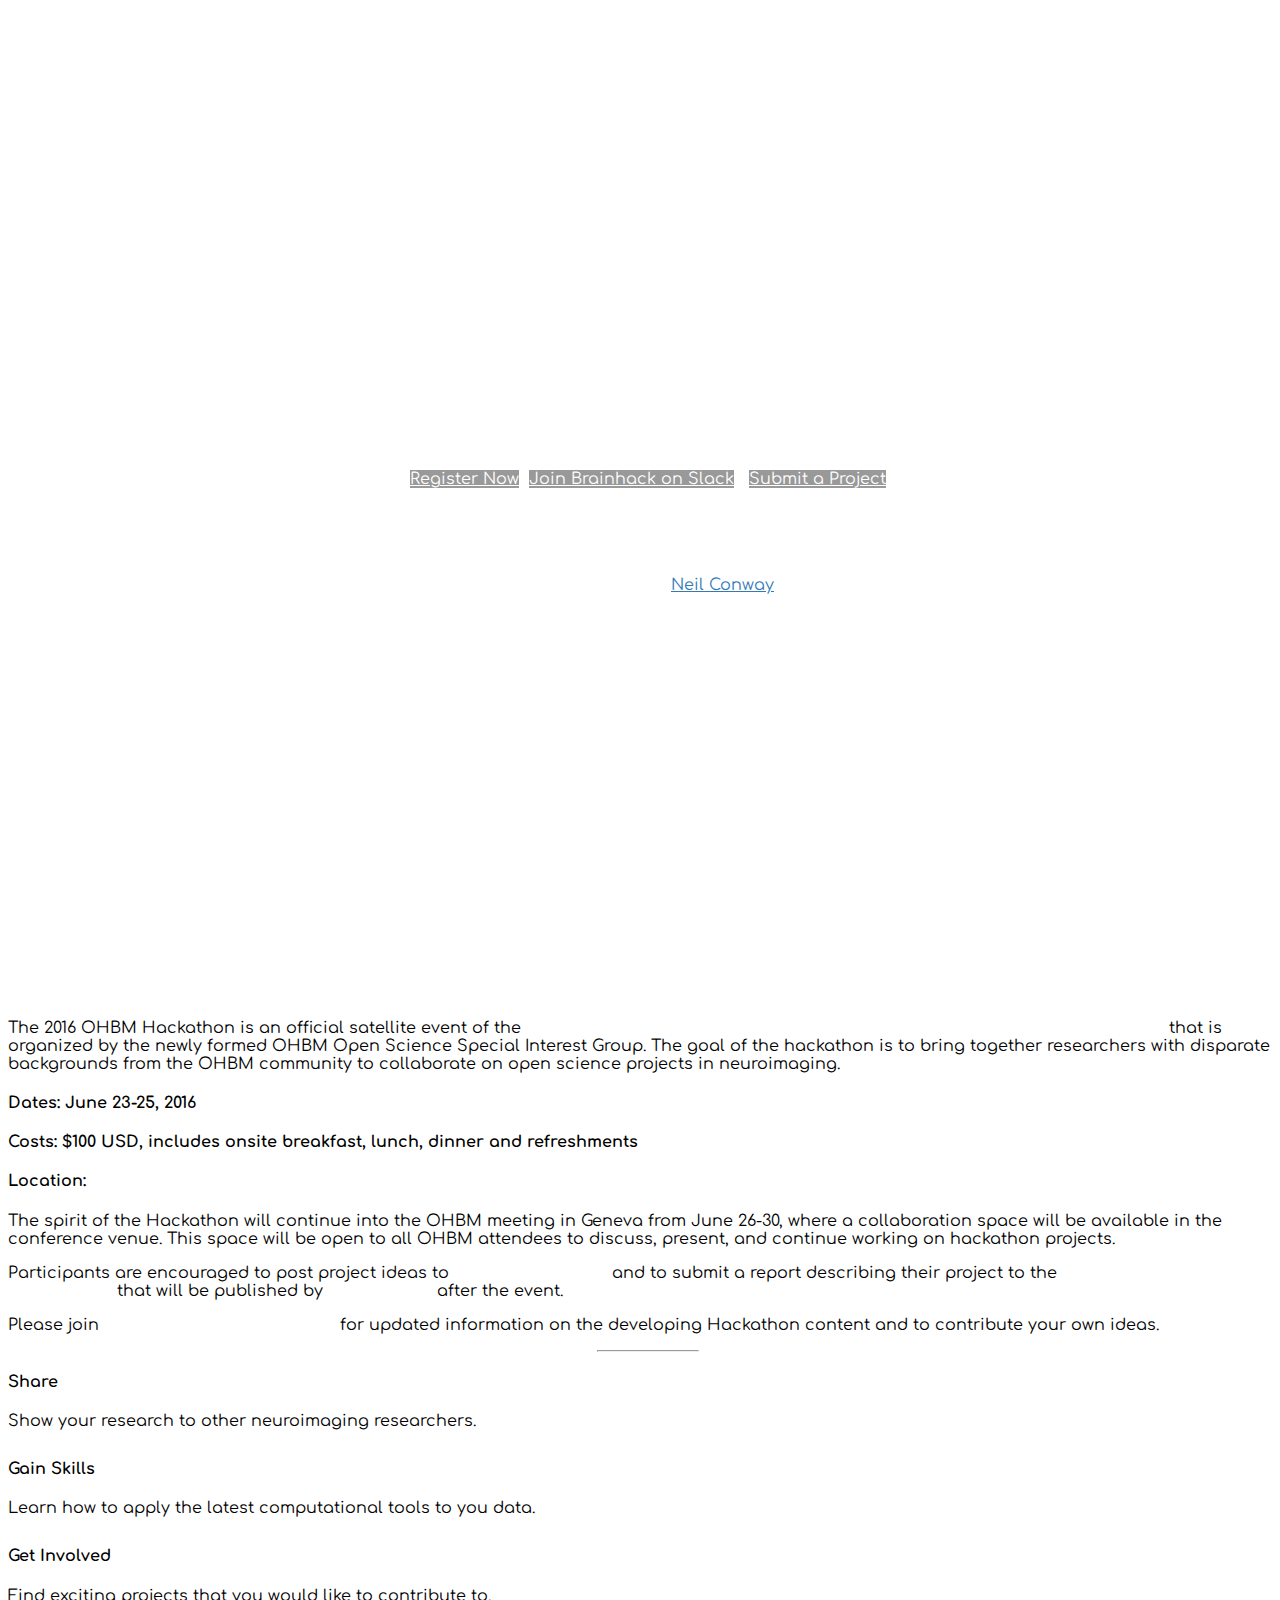
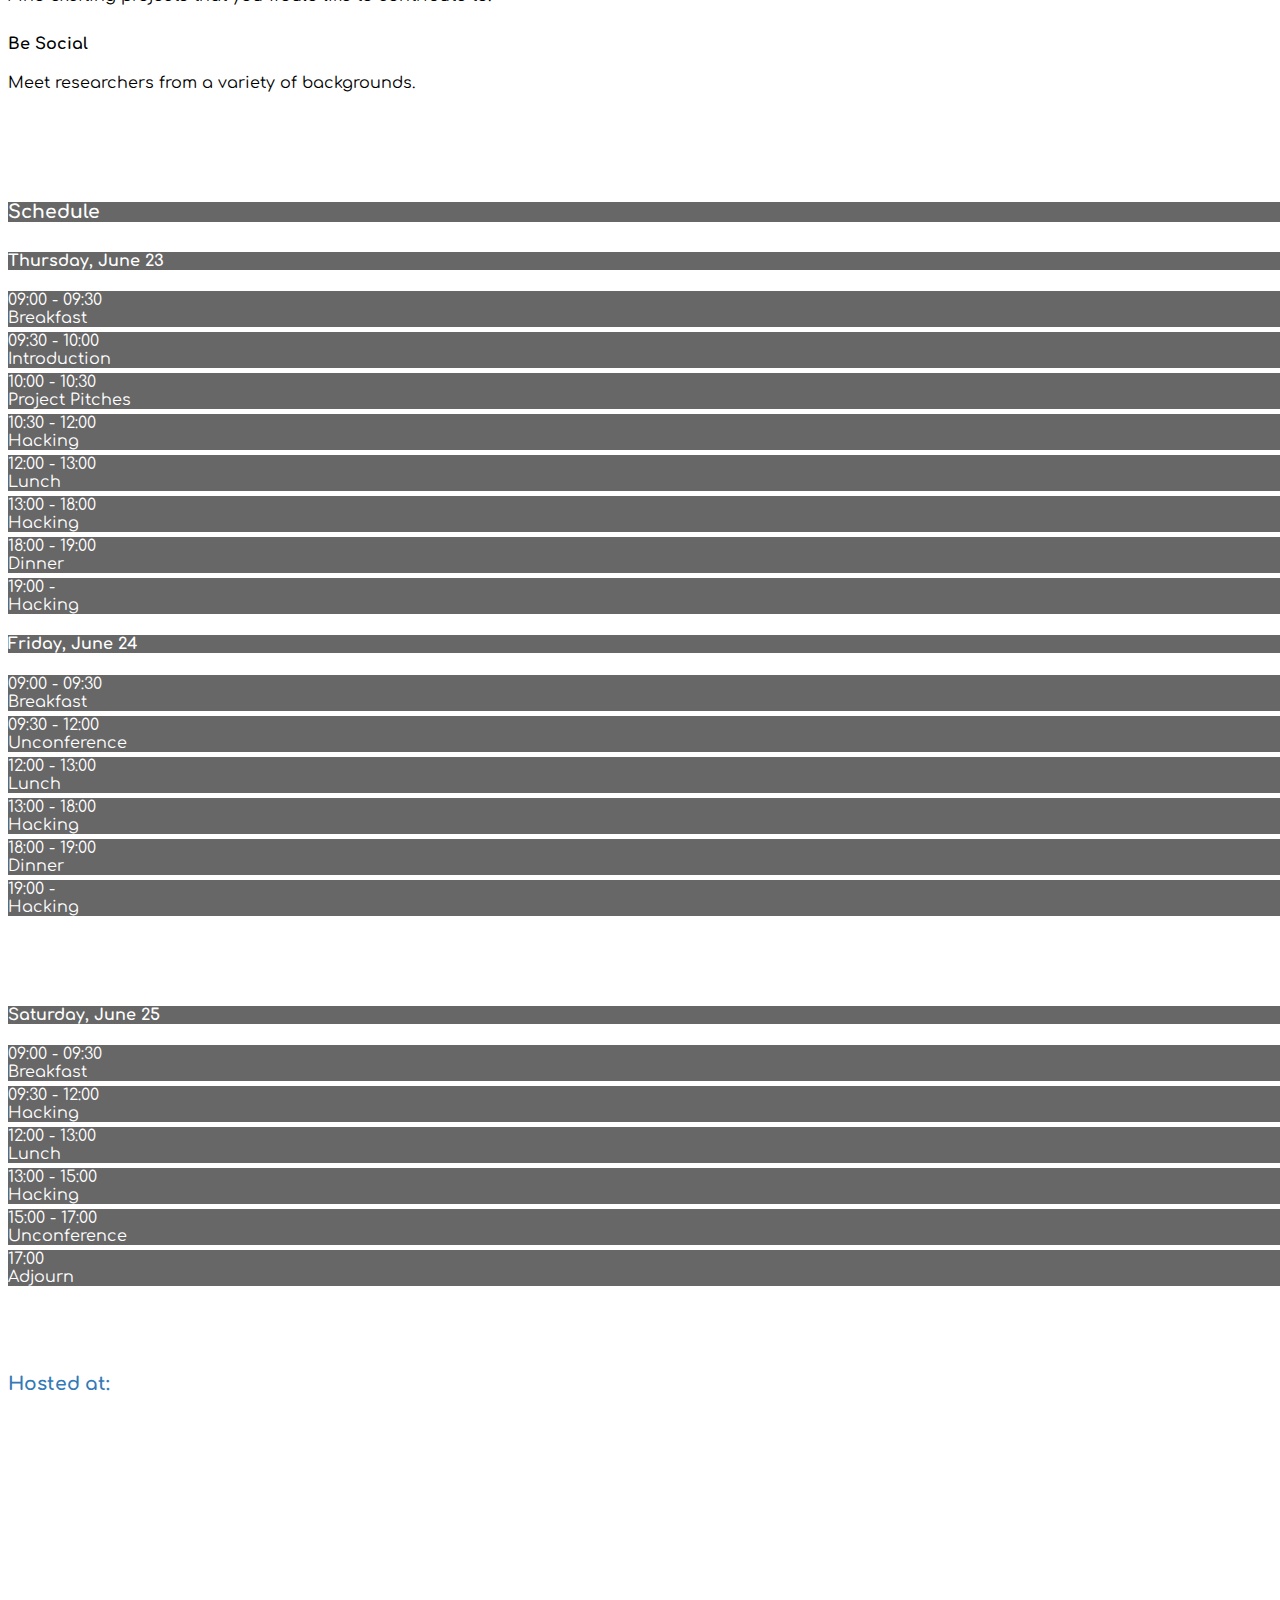
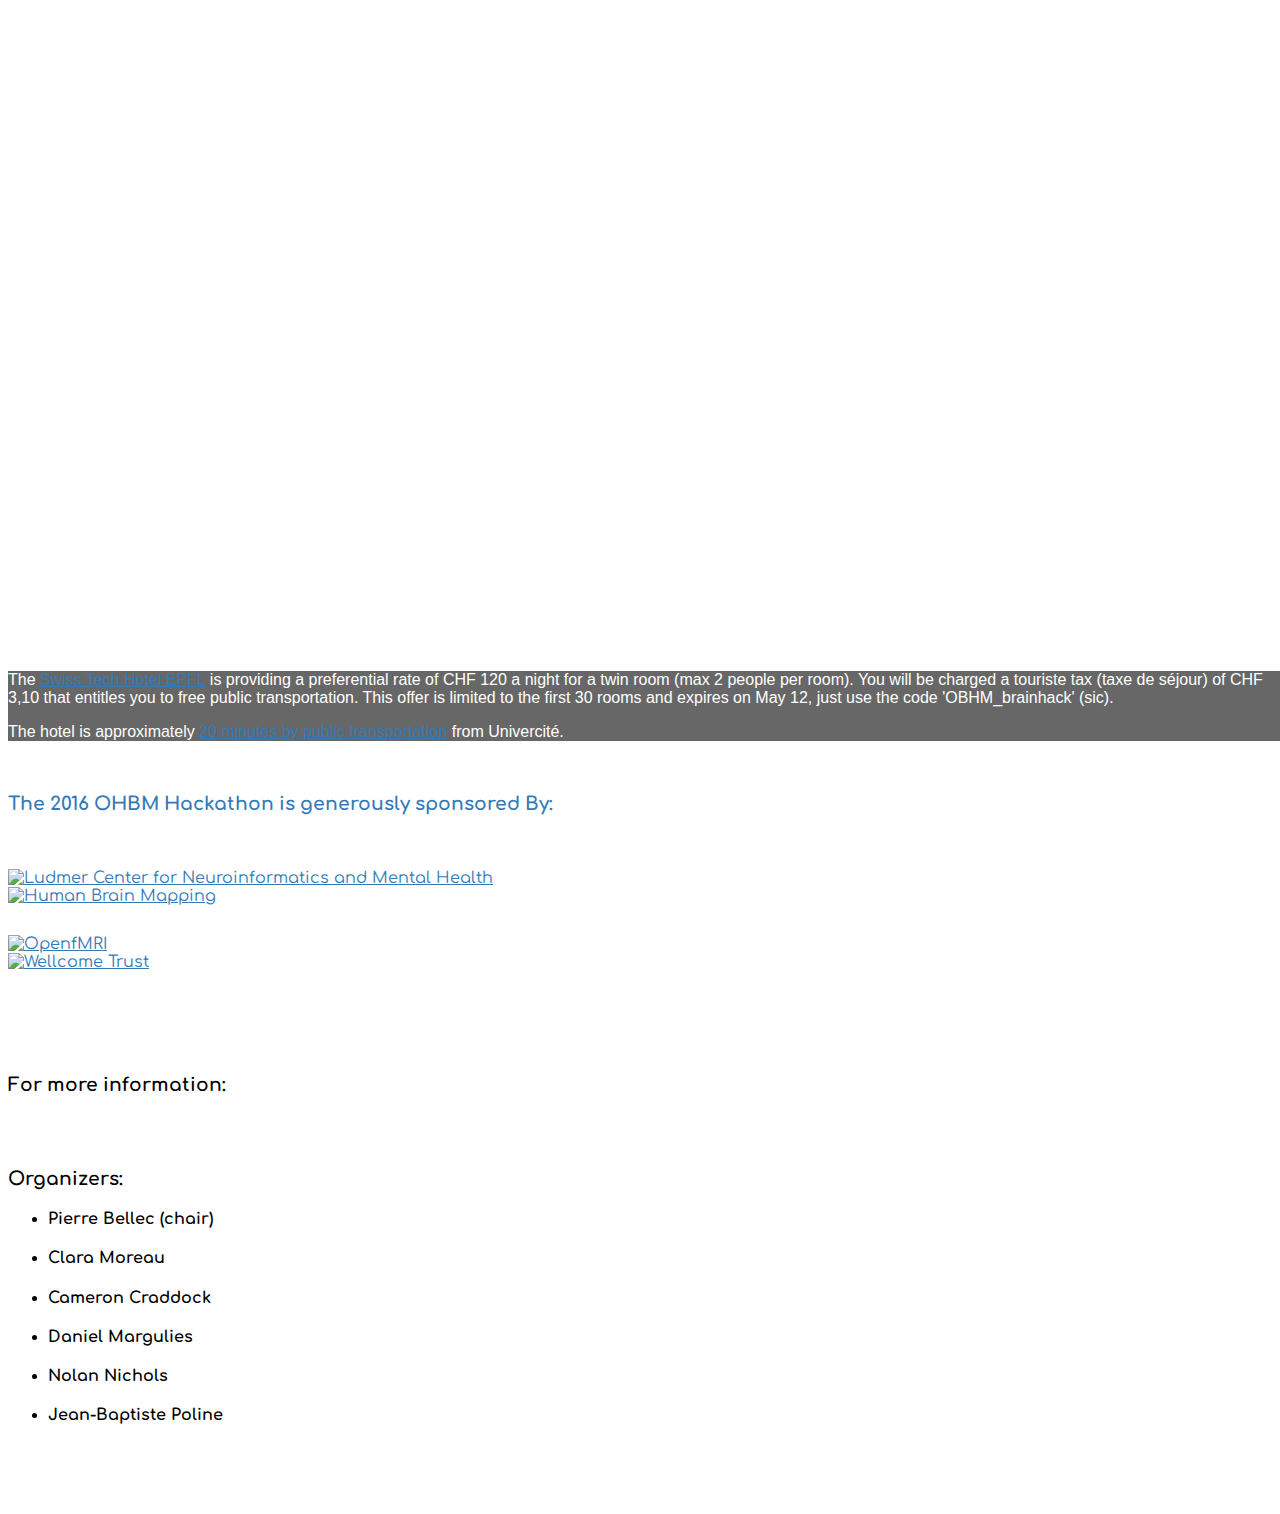
==== commit 0c04fd35: "updated text regarding collaboration space" ====
--- a/index.html
+++ b/index.html
@@ -52,6 +52,9 @@
             </li>
             <li>
                 <a href="#location" onclick = $("#menu-close").click(); >Location</a>
+            </li>
+            <li>
+                <a href="#hotel" onclick = $("#menu-close").click(); >Accomodations</a>
             </li>
             <li>
                 <a href="#sponsors" onclick = $("#menu-close").click(); >Sponsors</a>
@@ -109,7 +112,7 @@
 <h4>Costs: $100 USD, includes onsite breakfast, lunch, dinner and refreshments</h4>
 <h4>Location: <a href="#map">Univercité, 5 Ch. du Closel, 1020 Renens, Switzerland.</a></h4>
 
-<p>The spirit of the Hackathon will continue into the OHBM meeting in Geneva with a free full-day educational course on June 26 that will feature the work performed during the Hackathon along with a series of Brainhacking tutorials. A collaboration space located at the conference venue will be available throughout the main meeting for all OHBM attendees to discuss, present, and continue working on hackathon projects.</p>
+<p>The spirit of the Hackathon will continue into the OHBM meeting in Geneva from June 26-30, where a collaboration space will be available in the conference venue. This space will be open to all OHBM attendees to discuss, present, and continue working on hackathon projects.</p>
 
 <p>Participants are encouraged to post project ideas to <a href="http://www.brainhack.org" target="_blank">www.brainhack.org</a> and to submit a report describing their project to the <a href="http://www.brainhack.org/proceedings">2016 Brainhack Proceedings</a> that will be published by <a href="http://gigasciencejournal.com/">Gigascience</a> after the event.</p>
 
@@ -411,29 +414,42 @@
         </iframe>
     </section>
 	
+    <section class="hotel" id="hotel">
+        <div class="container">
+			<div class="row text-center top260">
+				<div class="col-md-10 col-md-offset-1 col-xs-8 col-xs-offset-2 text-dark">
+				    <p>The <a href="http://www.swisstech-hotel.com/">Swiss Tech Hotel EPFL</a> is providing a preferential rate of CHF 120 a night for a twin room (max 2 people per room). You will be charged a touriste tax (taxe de séjour) of CHF 3,10 that entitles you to free public transportation. This offer is limited to the first 30 rooms and expires on May 12, just use the code 'OBHM_brainhack' (sic).</p>
+					<p>The hotel is approximately <a href="https://www.google.com/maps/dir/SwissTech+Hotel,+Route+Louis-Favre+10b,+1015+Ecublens,+Switzerland/UniverCit%C3%A9,+Chemin+du+Closel+5,+1020+Renens,+Switzerland/@46.5305534,6.5604988,14z/data=!3m1!4b1!4m14!4m13!1m5!1m1!1s0x478c310244a2f647:0xb1340d01a43b418b!2m2!1d6.5661201!2d46.5223685!1m5!1m1!1s0x478c31bbb8f27099:0x978769d86852fea1!2m2!1d6.5912916!2d46.5323722!3e3" target="_blank">20 minutes by public transportation</a> from Univercité.</p>
+			    </div>
+			</div>
+		</div>
+	</section>
+	
     <section id="sponsors" class="no-padding">
         <div class="container-fluid">
             <div class="row no-gutter">
 				<div class="col-lg-12 text-center">
-				    <br><h3 class="text-color-blue"><strong>Generously Sponsored By:</strong></h3><br><br>
+				    <br><h3 class="text-color-blue"><strong>The 2016 OHBM Hackathon is generously sponsored By:</strong></h3><br><br>
 			    </div>
 			</div>
+			
 			<div class="row no-gutter">
 			    <div class="col-lg-10 col-lg-offset-1" >
-                    <div class="col-lg-6">
+                    <div class="col-lg-6 col-lg-offset-0 col-md-6 col-md-offset-0 col-sm-10 col-sm-offset-1 col-xs-10 col-xs-offset-1">
                         <a href="http://mcin-cnim.ca/research/" target="_blank"><img src="img/ludmer-center.png" class="img-responsive" alt="Ludmer Center for Neuroinformatics and Mental Health" id="ohbm_logo"></a>
                     </div>
-                    <div class="col-lg-6">
+                    <div class="col-lg-6 col-lg-offset-0 col-md-6 col-md-offset-0 col-sm-10 col-sm-offset-1 col-xs-10 col-xs-offset-1">
                         <a href="https://www.humanbrainmapping.org/" target="_blank"><img src="img/ohbm.jpg" class="img-responsive" id="ohbm_logo" alt="Human Brain Mapping"></a>
                     </div>
 			    </div>
 			</div>
+			
 			<div class="row no-gutter top30">
 				<div class="col-lg-10 col-lg-offset-1" >
-                    <div class="col-lg-4 col-lg-offset-1">
+                    <div class="col-lg-4 col-lg-offset-1 col-md-4 col-md-offset-1 col-sm-8 col-sm-offset-2 col-xs-8 col-xs-offset-2">
                         <a href="https://openfmri.org" target="_blank"><img src="img/openfmri.png" class="img-responsive" alt="OpenfMRI" id="ohbm_logo"></a>
                     </div>
-                    <div class="col-lg-6 col-lg-offset-1">
+                    <div class="col-lg-6 col-lg-offset-1 col-md-6 col-md-offset-1 col-sm-10 col-sm-offset-1 col-xs-10 col-xs-offset-1">
                         <a href="http://www.wellcome.ac.uk/" target="_blank"><img src="img/wellcome.jpg" class="img-responsive" id="ohbm_logo" alt="Wellcome Trust"></a>
                     </div>
 				</div>
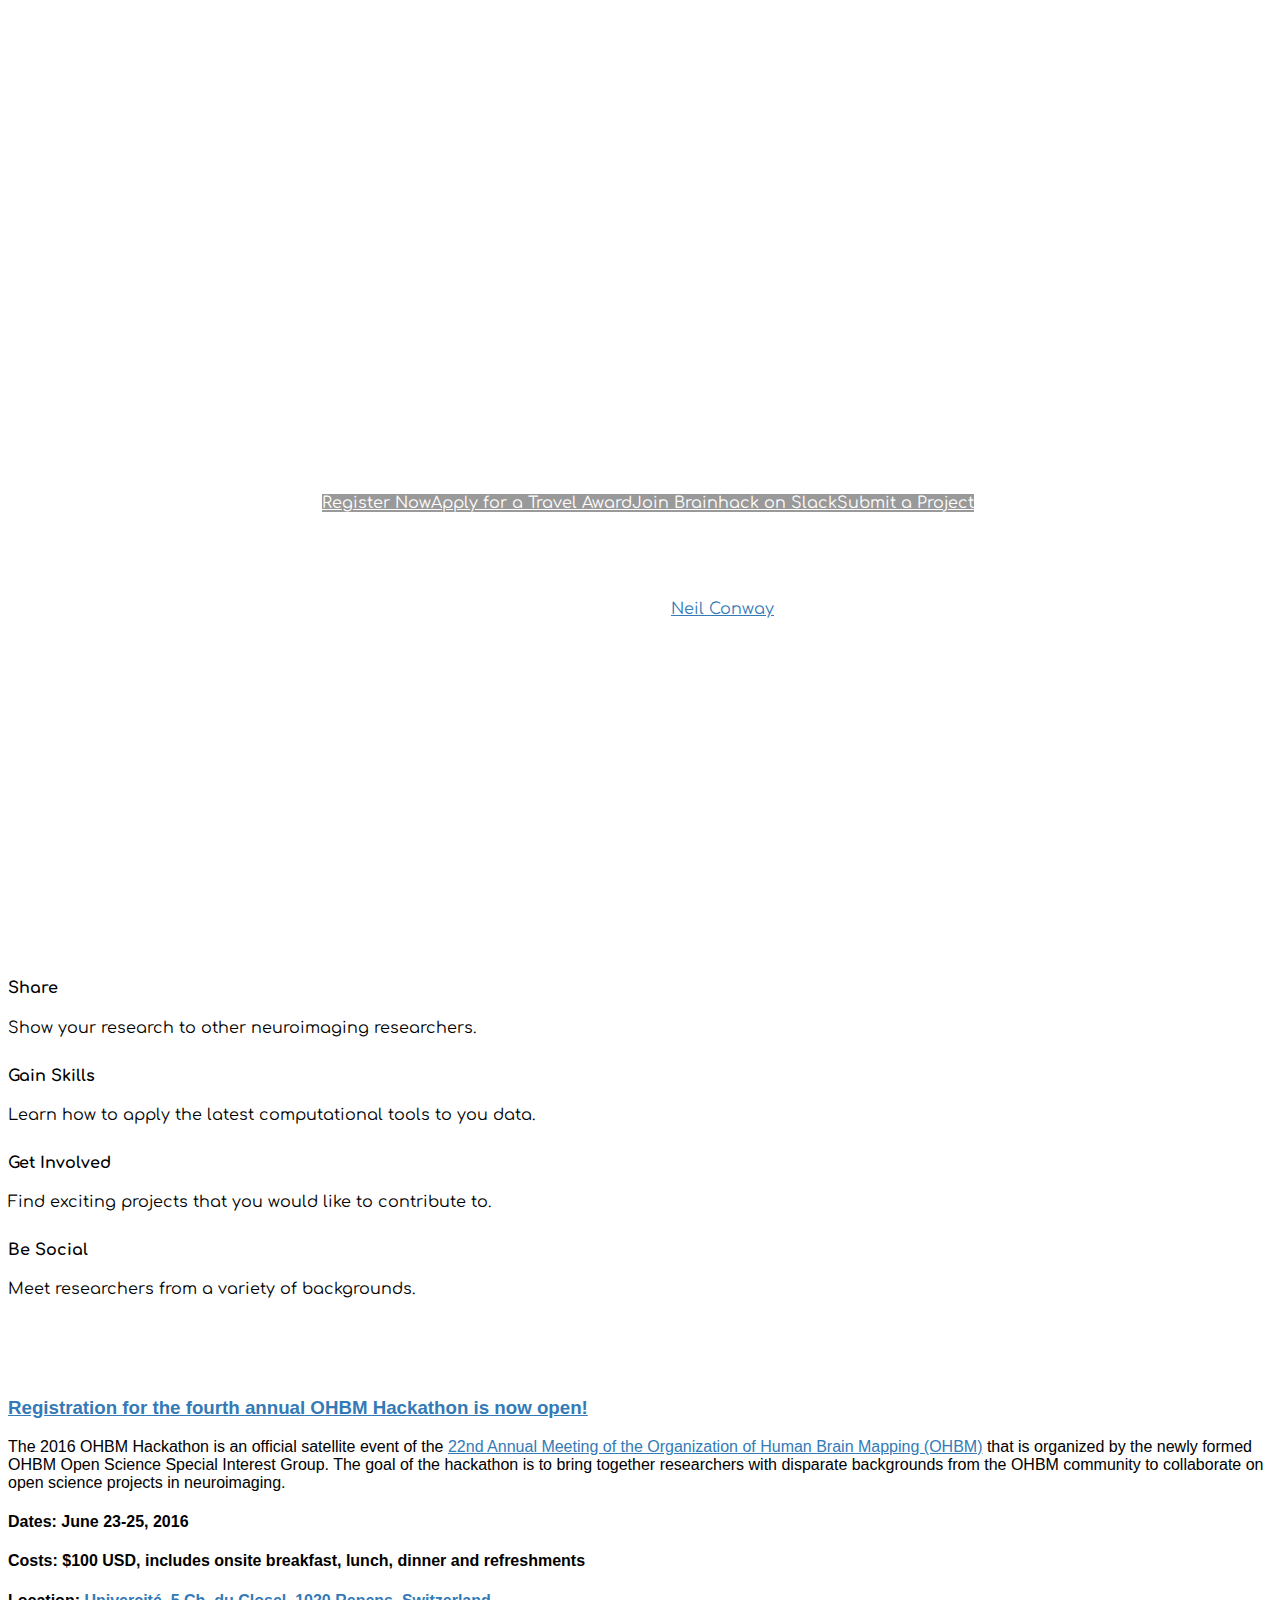
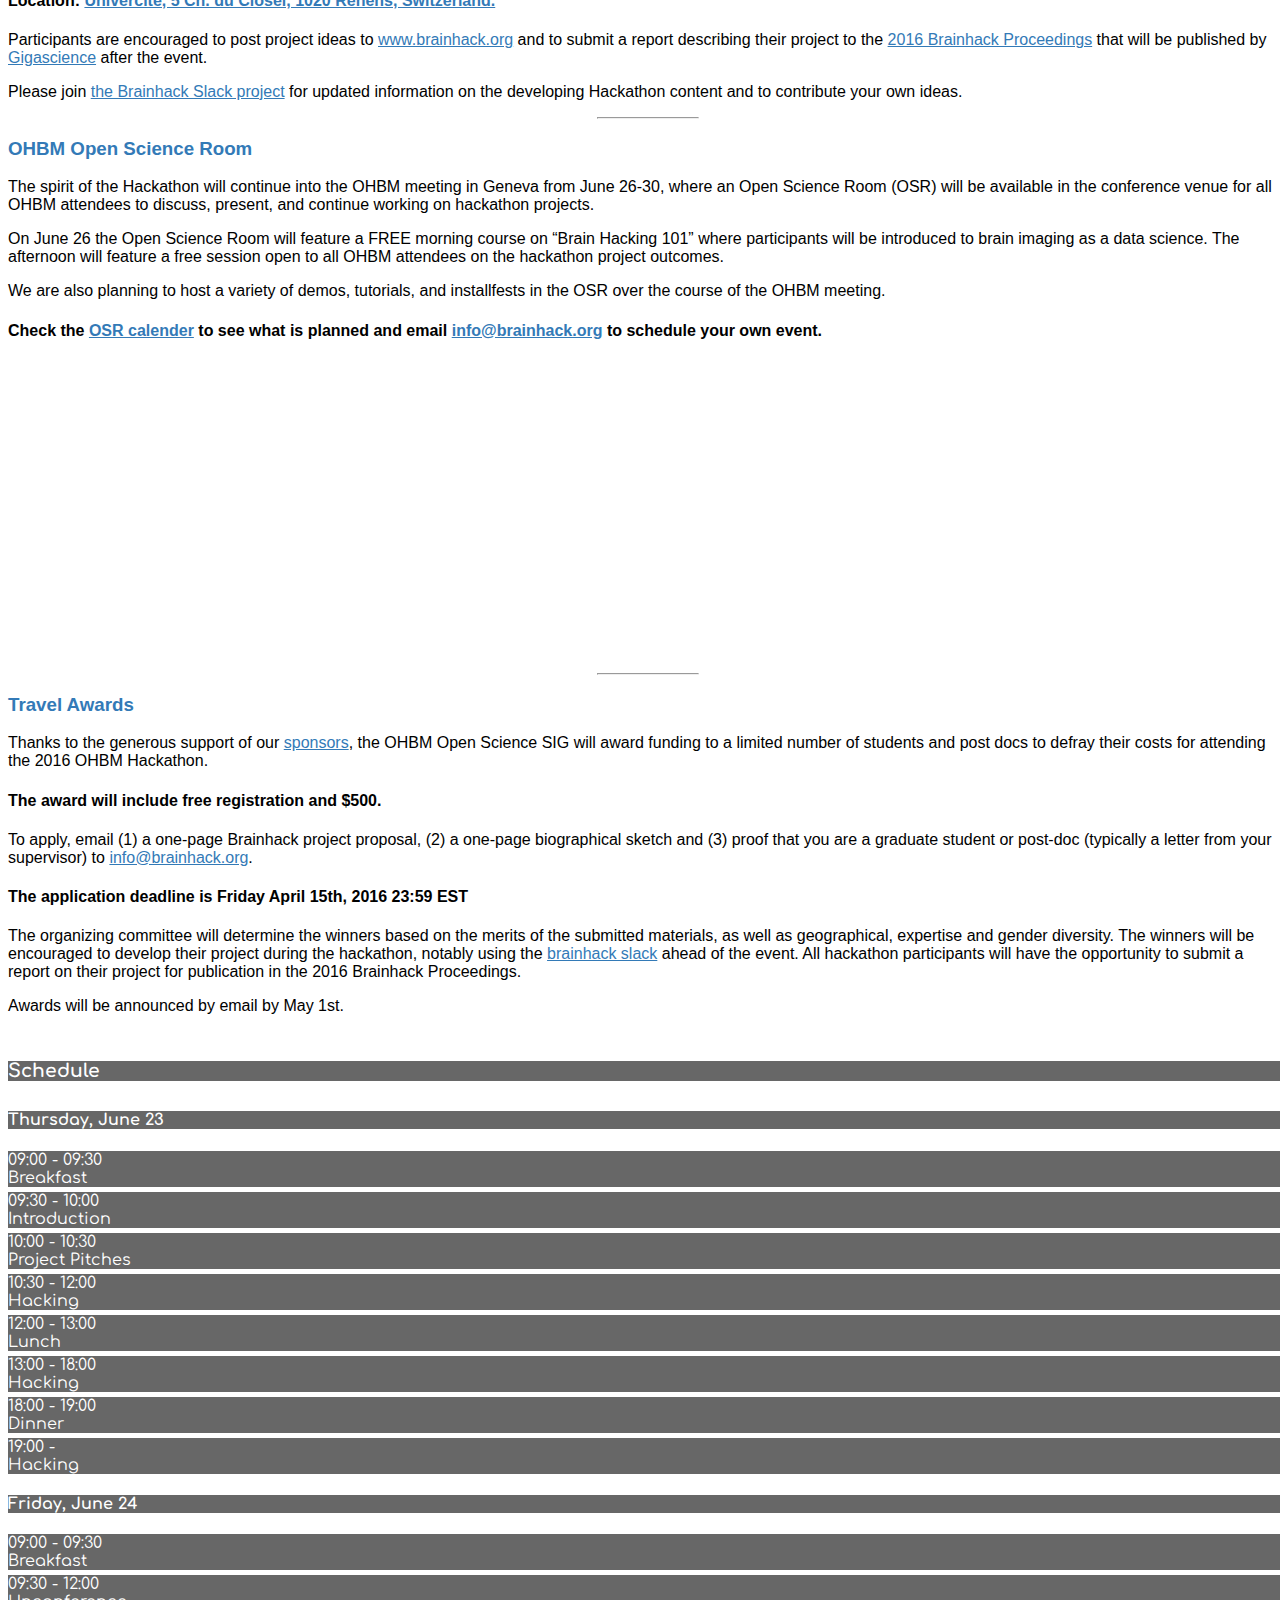
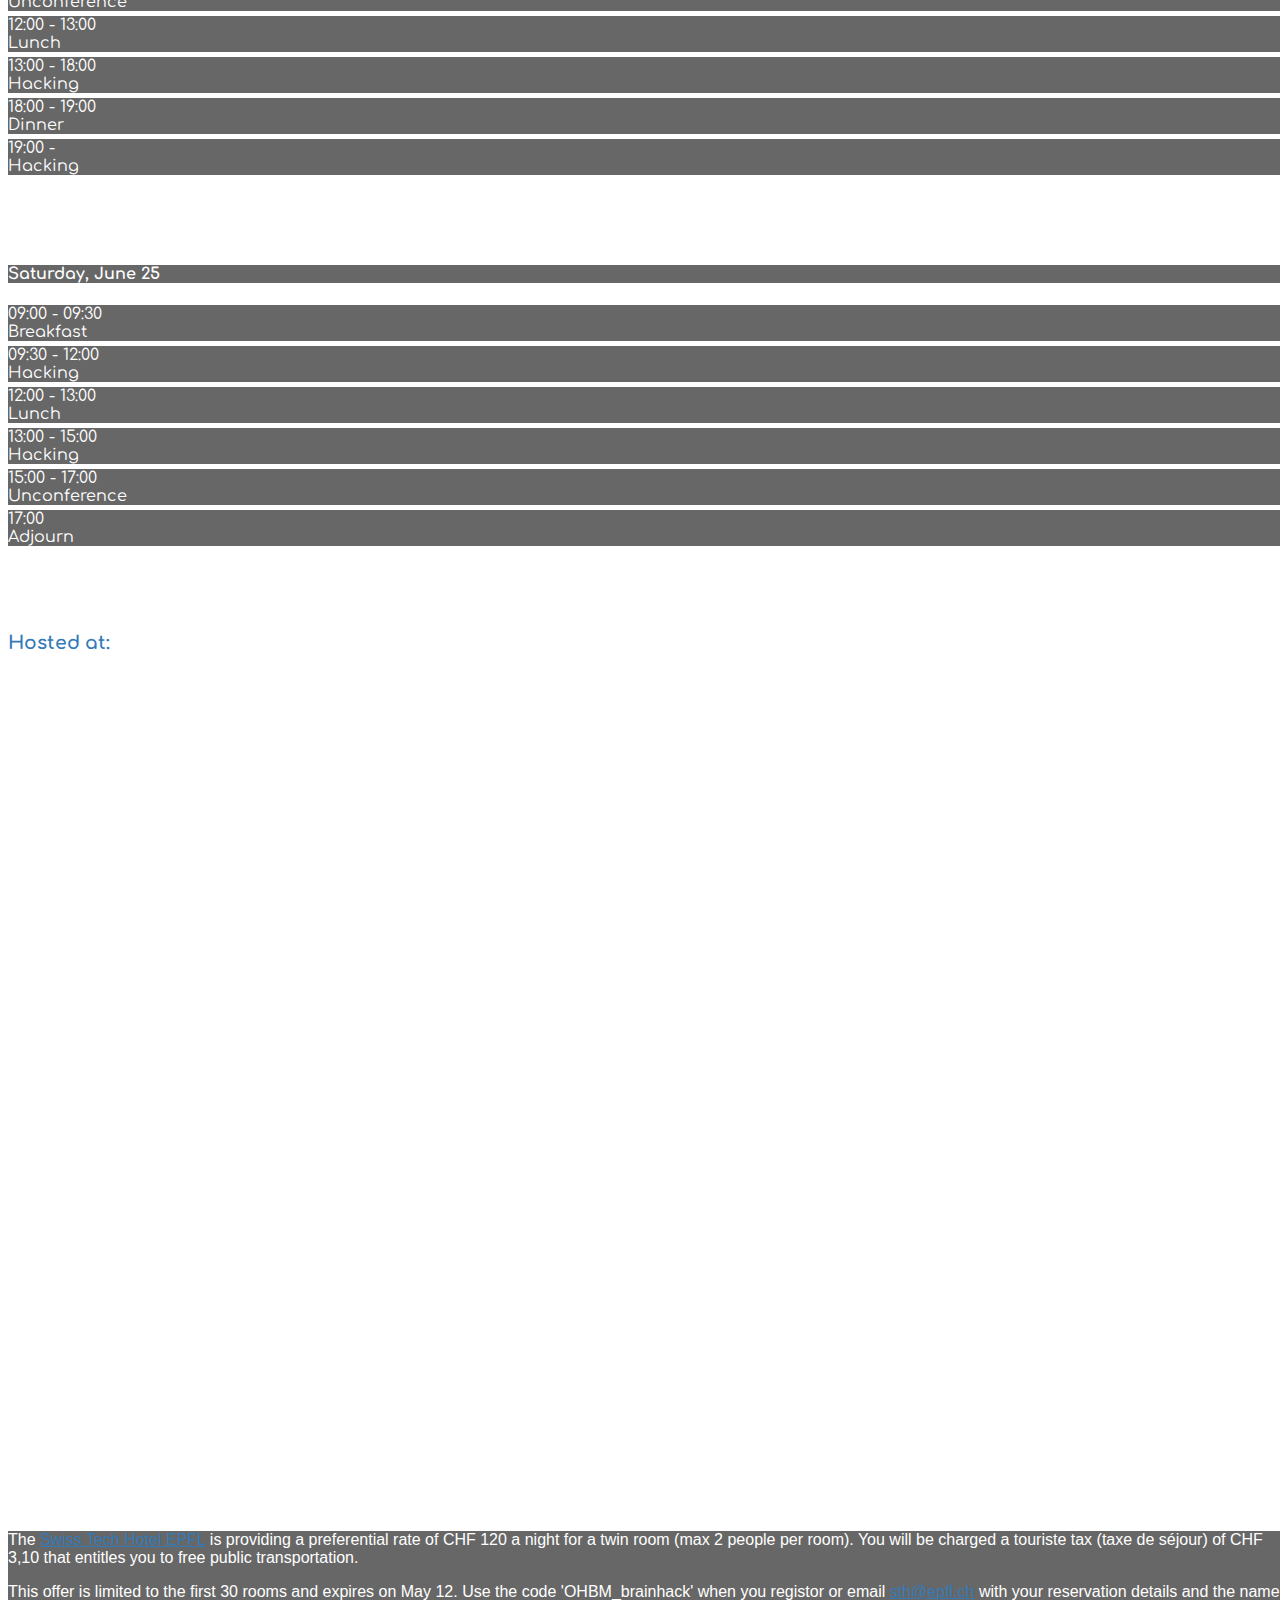
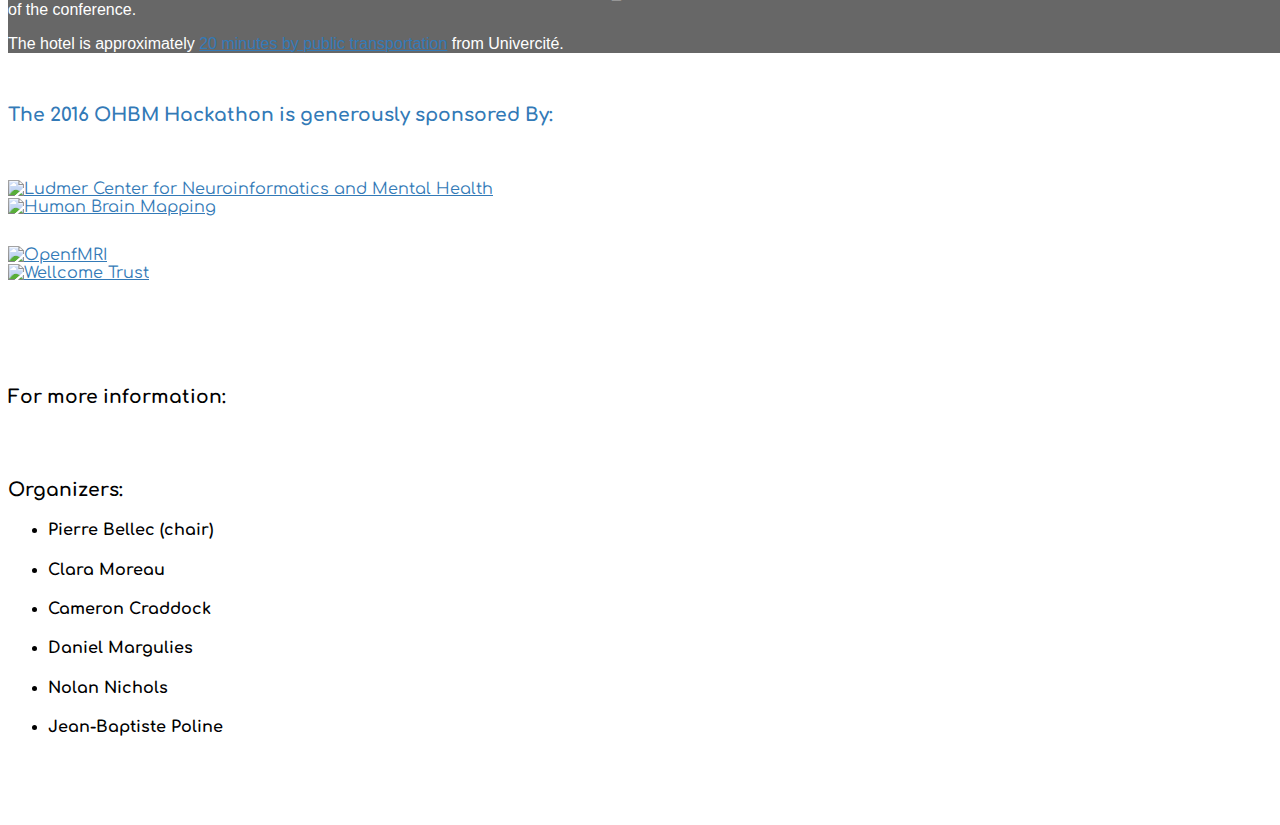
==== commit 229e57fe: "fixed osr calendar link" ====
--- a/index.html
+++ b/index.html
@@ -48,6 +48,12 @@
                 <a href="#details" onclick = $("#menu-close").click(); >Details</a>
             </li>
             <li>
+                <a href="#osr" onclick = $("#menu-close").click(); >Open Science Room</a>
+            </li>
+            <li>
+                <a href="#stipends" onclick = $("#menu-close").click(); >Travel Awards</a>
+            </li>			
+            <li>
                 <a href="#schedule" onclick = $("#menu-close").click(); >Schedule</a>
             </li>
             <li>
@@ -67,12 +73,20 @@
 
     <!-- Header -->
     <header id="top" class="header">
-        <div class="text-vertical-center">
+        <div class="text-vertical-center text-center">
             <h1>2016 OHBM Hackathon</h1>
-            <h2>Lausanne, Switzerland &nbsp;&nbsp;&nbsp;&nbsp; June 23 - 25, 2016</h3>
+			<div class="row">
+				<div class="col-xl-8 col-xl-offset-2 col-lg-8 col-lg-offset-2 col-md-10 col-md-offset-1 col-sm-10 col-sm-offset-1 col-xs-12 col-xs-offset-0">
+					<h2>Lausanne, Switzerland</a>
+				</div>
+		    </div>
+			<div class="row">
+				<div class="col-xl-8 col-xl-offset-2 col-lg-8 col-lg-offset-2 col-md-10 col-md-offset-1 col-sm-10 col-sm-offset-1 col-xs-12 col-xs-offset-0">
+					<h2>June 23 - 25, 2016</a>
+				</div>
+		    </div>
             <br>
-			<a href="http://www.humanbrainmapping.org/i4a/pages/index.cfm?pageID=3711" target="_blank" class="btn btn-dark btn-lg">Register Now</a>&nbsp;&nbsp;<a href="https://brainhack-slack-invite.herokuapp.com/" target="_blank" class="btn btn-dark btn-lg">Join Brainhack on Slack</a>&nbsp;&nbsp;
-			<a href="http://brainhack.org/submit-project/" target="_blank" class="btn btn-dark btn-lg">Submit a Project</a><br><br>
+			<a href="http://www.humanbrainmapping.org/i4a/pages/index.cfm?pageID=3711" target="_blank" class="btn btn-dark btn-lg top5 left5">Register Now</a><a href="#stipends" target="_blank" class="btn btn-dark btn-lg top5 left5">Apply for a Travel Award</a><a href="https://brainhack-slack-invite.herokuapp.com/" target="_blank" class="btn btn-dark btn-lg top5 left5">Join Brainhack on Slack</a><a href="http://brainhack.org/submit-project/" target="_blank" class="btn btn-dark btn-lg top5 left5">Submit a Project</a><br><br>
 			
 			<br><br><br>
             <p>Brains - photo by <a href="https://www.flickr.com/photos/neilconway/3792906411/in/[base64]">Neil Conway</a></p>
@@ -98,86 +112,125 @@
         </div>
         <!-- /.container -->
     </section>
+    <!-- The circle icons use Font Awesome's stacked icon classes. For more information, visit http://fontawesome.io/examples/ -->
+    <section id="services" class="services bg-primary">
+        <div class="container">
+            <div class="row text-center">
+                <!-- <hr class="small"> -->
+                <div class="row">
+                    <div class="col-md-3 col-sm-6">
+                        <div class="service-item">
+                            <span class="fa-stack fa-4x">
+                            <i class="fa fa-circle fa-stack-2x"></i>
+                            <i class="fa fa-share-alt fa-stack-1x text-primary"></i>
+                        </span>
+                            <h4>
+                                <strong>Share</strong>
+                            </h4>
+                            <p>Show your research to other neuroimaging researchers.</p>
+                        </div>
+                    </div>
+                    <div class="col-md-3 col-sm-6">
+                        <div class="service-item">
+                            <span class="fa-stack fa-4x">
+                            <i class="fa fa-circle fa-stack-2x"></i>
+                            <i class="fa fa-graduation-cap fa-stack-1x text-primary"></i>
+                        </span>
+                            <h4>
+                                <strong>Gain Skills</strong>
+                            </h4>
+                            <p>Learn how to apply the latest computational tools to you data.</p>
+                        </div>
+                    </div>
+                    <div class="col-md-3 col-sm-6">
+                        <div class="service-item">
+                            <span class="fa-stack fa-4x">
+                            <i class="fa fa-circle fa-stack-2x"></i>
+                            <i class="fa fa-gears  fa-stack-1x text-primary"></i>
+                        </span>
+                            <h4>
+                                <strong>Get Involved</strong>
+                            </h4>
+                            <p>Find exciting projects that you would like to contribute to.</p>
+                        </div>
+                    </div>
+                    <div class="col-md-3 col-sm-6">
+                        <div class="service-item">
+                            <span class="fa-stack fa-4x">
+                            <i class="fa fa-circle fa-stack-2x"></i>
+                            <i class="fa fa-wechat fa-stack-1x text-primary"></i>
+                        </span>
+                            <h4>
+                                <strong>Be Social</strong>
+                            </h4>
+                            <p>Meet researchers from a variety of backgrounds.</p>
+                        </div>
+                    </div>
+                </div>
+                <!-- /.row (nested)
+            </div>
+            <!-- /.col-lg-10 -->
+        </div>
+        <!-- /.row -->
+</section>
     <!-- Services -->
     <!-- The circle icons use Font Awesome's stacked icon classes. For more information, visit http://fontawesome.io/examples/ -->
-    <section id="details" class="services bg-primary">
+    <section id="details" class="details">
         <div class="container">
             <div class="row text-center">
-                <div class="col-lg-10 col-lg-offset-1">
-					<p><h4><a href="http://www.humanbrainmapping.org/i4a/pages/index.cfm?pageID=3711" target="_blank">Registration for the fourth annual OHBM Hackathon is now open!</a></h4></p>
+                 <div class="col-xl-8 col-xl-offset-2 col-lg-8 col-lg-offset-2 col-md-10 col-md-offset-1 col-sm-10 col-sm-offset-1 col-xs-12 col-xs-offset-0">
+					<p><h3><a href="http://www.humanbrainmapping.org/i4a/pages/index.cfm?pageID=3711" target="_blank">Registration for the fourth annual OHBM Hackathon is now open!</a></h3></p>
 					
                     <p>The 2016 OHBM Hackathon is an official satellite event of the <a href="http://www.humanbrainmapping.org" target="_blank">22nd Annual Meeting of the Organization of Human Brain Mapping (OHBM)</a> that is organized by the newly formed OHBM Open Science Special Interest Group. The goal of the hackathon is to bring together researchers with disparate backgrounds from the OHBM community to collaborate on open science projects in neuroimaging.</p>
-
-<h4>Dates: June 23-25, 2016</h4>
-<h4>Costs: $100 USD, includes onsite breakfast, lunch, dinner and refreshments</h4>
-<h4>Location: <a href="#map">Univercité, 5 Ch. du Closel, 1020 Renens, Switzerland.</a></h4>
-
-<p>The spirit of the Hackathon will continue into the OHBM meeting in Geneva from June 26-30, where a collaboration space will be available in the conference venue. This space will be open to all OHBM attendees to discuss, present, and continue working on hackathon projects.</p>
-
-<p>Participants are encouraged to post project ideas to <a href="http://www.brainhack.org" target="_blank">www.brainhack.org</a> and to submit a report describing their project to the <a href="http://www.brainhack.org/proceedings">2016 Brainhack Proceedings</a> that will be published by <a href="http://gigasciencejournal.com/">Gigascience</a> after the event.</p>
-
-<p>Please join <a href="https://brainhack-slack-invite.herokuapp.com/" target="_blank">the Brainhack Slack project</a> for updated information on the developing Hackathon content and to contribute your own ideas.</p>
-
-                    <hr class="small">
-                    <div class="row">
-                        <div class="col-md-3 col-sm-6">
-                            <div class="service-item">
-                                <span class="fa-stack fa-4x">
-                                <i class="fa fa-circle fa-stack-2x"></i>
-                                <i class="fa fa-share-alt fa-stack-1x text-primary"></i>
-                            </span>
-                                <h4>
-                                    <strong>Share</strong>
-                                </h4>
-                                <p>Show your research to other neuroimaging researchers.</p>
-                            </div>
-                        </div>
-                        <div class="col-md-3 col-sm-6">
-                            <div class="service-item">
-                                <span class="fa-stack fa-4x">
-                                <i class="fa fa-circle fa-stack-2x"></i>
-                                <i class="fa fa-graduation-cap fa-stack-1x text-primary"></i>
-                            </span>
-                                <h4>
-                                    <strong>Gain Skills</strong>
-                                </h4>
-                                <p>Learn how to apply the latest computational tools to you data.</p>
-                            </div>
-                        </div>
-                        <div class="col-md-3 col-sm-6">
-                            <div class="service-item">
-                                <span class="fa-stack fa-4x">
-                                <i class="fa fa-circle fa-stack-2x"></i>
-                                <i class="fa fa-gears  fa-stack-1x text-primary"></i>
-                            </span>
-                                <h4>
-                                    <strong>Get Involved</strong>
-                                </h4>
-                                <p>Find exciting projects that you would like to contribute to.</p>
-                            </div>
-                        </div>
-                        <div class="col-md-3 col-sm-6">
-                            <div class="service-item">
-                                <span class="fa-stack fa-4x">
-                                <i class="fa fa-circle fa-stack-2x"></i>
-                                <i class="fa fa-wechat fa-stack-1x text-primary"></i>
-                            </span>
-                                <h4>
-                                    <strong>Be Social</strong>
-                                </h4>
-                                <p>Meet researchers from a variety of backgrounds.</p>
-                            </div>
-                        </div>
-                    </div>
-                    <!-- /.row (nested)
-                </div>
-                <!-- /.col-lg-10 -->
+					<h4>Dates: June 23-25, 2016</h4>
+					<h4>Costs: $100 USD, includes onsite breakfast, lunch, dinner and refreshments</h4>
+					<h4>Location: <a href="#map">Univercité, 5 Ch. du Closel, 1020 Renens, Switzerland.</a></h4>
+					<p>Participants are encouraged to post project ideas to <a href="http://www.brainhack.org" target="_blank">www.brainhack.org</a> and to submit a report describing their project to the <a href="http://www.brainhack.org/proceedings">2016 Brainhack Proceedings</a> that will be published by <a href="http://gigasciencejournal.com/">Gigascience</a> after the event.</p>
+					<p>Please join <a href="https://brainhack-slack-invite.herokuapp.com/" target="_blank">the Brainhack Slack project</a> for updated information on the developing Hackathon content and to contribute your own ideas.</p>
+				</div>
+			</div>
+		</div>
+	</section>
+<hr class="small">
+    <section id="osr" class="details">
+        <div class="container">
+            <div class="row text-center">
+                <div class="col-xl-8 col-xl-offset-2 col-lg-8 col-lg-offset-2 col-md-10 col-md-offset-1 col-sm-10 col-sm-offset-1 col-xs-12 col-xs-offset-0">
+					<h3 class="text-color-blue">OHBM Open Science Room</h4>
+					<p>The spirit of the Hackathon will continue into the OHBM meeting in Geneva from June 26-30, where an Open Science Room (OSR) will be available in the conference venue for all OHBM attendees to discuss, present, and continue working on hackathon projects.</p>
+					<p>On June 26 the Open Science Room will feature a FREE morning course on “Brain Hacking 101” where participants will be introduced to brain imaging as a data science. The afternoon will feature a free session open to all OHBM attendees on the hackathon project outcomes.</p>
+					<p>We are also planning to host a variety of demos, tutorials, and installfests in the OSR over the course of the OHBM meeting.</p>
+					<h4>Check the <a href="#osr">OSR calender</a> to see what is planned and email <a href="mailto:info@brainhack.org">info@brainhack.org</a> to schedule your own event.</h4>
+				</div>
+			</div>
+			<div class="row text-center">
+				<div class="col-xl-10 col-xl-offset-1 col-lg-10 col-lg-offset-1 col-md-10 col-md-offset-1 col-sm-10 col-sm-offset-1 col-xs-12 col-xs-offset-0">
+					<div class="responsive-iframe-container">
+						<iframe src="https://calendar.google.com/calendar/embed?showTitle=0&amp;showNav=0&amp;showPrint=0&amp;showTabs=0&amp;showCalendars=0&amp;mode=WEEK&amp;dates=20160626%2F20160630&amp;height=300&amp;wkst=1&amp;bgcolor=%23FFFFFF&amp;src=7ahr4fa5ts4684mj1q191d17p0%40group.calendar.google.com&amp;color=%232952A3&amp;ctz=Switzerland%2FCentral_European_Time" style="border-width:0" width="1000" height="300" frameborder="0" scrolling="no"></iframe>
+					</div>
+
             </div>
             <!-- /.row -->
         </div>
         <!-- /.container -->
     </section>
-
+<hr class="small">
+    <section id="stipends" class="details">
+        <div class="container">
+            <div class="row text-center">
+				<div class="col-xl-8 col-xl-offset-2 col-lg-8 col-lg-offset-2 col-md-10 col-md-offset-1 col-sm-10 col-sm-offset-1 col-xs-12 col-xs-offset-0">
+					<h3 class="text-color-blue">Travel Awards</h3>
+				<p>Thanks to the generous support of our <a href="#sponsors" class="text-color-blue">sponsors</a>, the OHBM Open Science SIG will award  funding to a limited number of students and post docs to defray their costs for attending the 2016 OHBM Hackathon.</p>
+				<h4>The award will include free registration and $500.</h4>
+				<p>To apply, email (1) a one-page Brainhack project proposal, (2) a one-page biographical sketch and (3) proof that you are a graduate student or post-doc (typically a letter from your supervisor) to <a href="mailto:info@brainhack.org">info@brainhack.org</a>.</p>
+				<h4>The application deadline is Friday April 15th, 2016 23:59 EST</h4>
+				
+				<p>The organizing committee will determine the winners based on the merits of the submitted materials, as well as geographical, expertise and gender diversity. The winners will be encouraged to develop their project during the hackathon, notably using the <a href="https://brainhack.slack.com" target="_blank">brainhack slack</a> ahead of the event. All hackathon participants will have the opportunity to submit a report on their project for publication in the 2016 Brainhack Proceedings.</p> 
+				<p>Awards will be announced by email by May 1st.</p>
+			</div>
+			</div>
+		</div>
+	</section>
 
     <!-- Callout -->
     <aside class="workspace" id="schedule">
@@ -418,7 +471,8 @@
         <div class="container">
 			<div class="row text-center top260">
 				<div class="col-md-10 col-md-offset-1 col-xs-8 col-xs-offset-2 text-dark">
-				    <p>The <a href="http://www.swisstech-hotel.com/">Swiss Tech Hotel EPFL</a> is providing a preferential rate of CHF 120 a night for a twin room (max 2 people per room). You will be charged a touriste tax (taxe de séjour) of CHF 3,10 that entitles you to free public transportation. This offer is limited to the first 30 rooms and expires on May 12, just use the code 'OBHM_brainhack' (sic).</p>
+				    <p>The <a href="http://www.swisstech-hotel.com/">Swiss Tech Hotel EPFL</a> is providing a preferential rate of CHF 120 a night for a twin room (max 2 people per room). You will be charged a touriste tax (taxe de séjour) of CHF 3,10 that entitles you to free public transportation.</p>
+					<p> This offer is limited to the first 30 rooms and expires on May 12. Use the code 'OHBM_brainhack' when you registor or email <a href="mailto:sth@epfl.ch">sth@epfl.ch</a> with your reservation details and the name of the conference.</p>
 					<p>The hotel is approximately <a href="https://www.google.com/maps/dir/SwissTech+Hotel,+Route+Louis-Favre+10b,+1015+Ecublens,+Switzerland/UniverCit%C3%A9,+Chemin+du+Closel+5,+1020+Renens,+Switzerland/@46.5305534,6.5604988,14z/data=!3m1!4b1!4m14!4m13!1m5!1m1!1s0x478c310244a2f647:0xb1340d01a43b418b!2m2!1d6.5661201!2d46.5223685!1m5!1m1!1s0x478c31bbb8f27099:0x978769d86852fea1!2m2!1d6.5912916!2d46.5323722!3e3" target="_blank">20 minutes by public transportation</a> from Univercité.</p>
 			    </div>
 			</div>
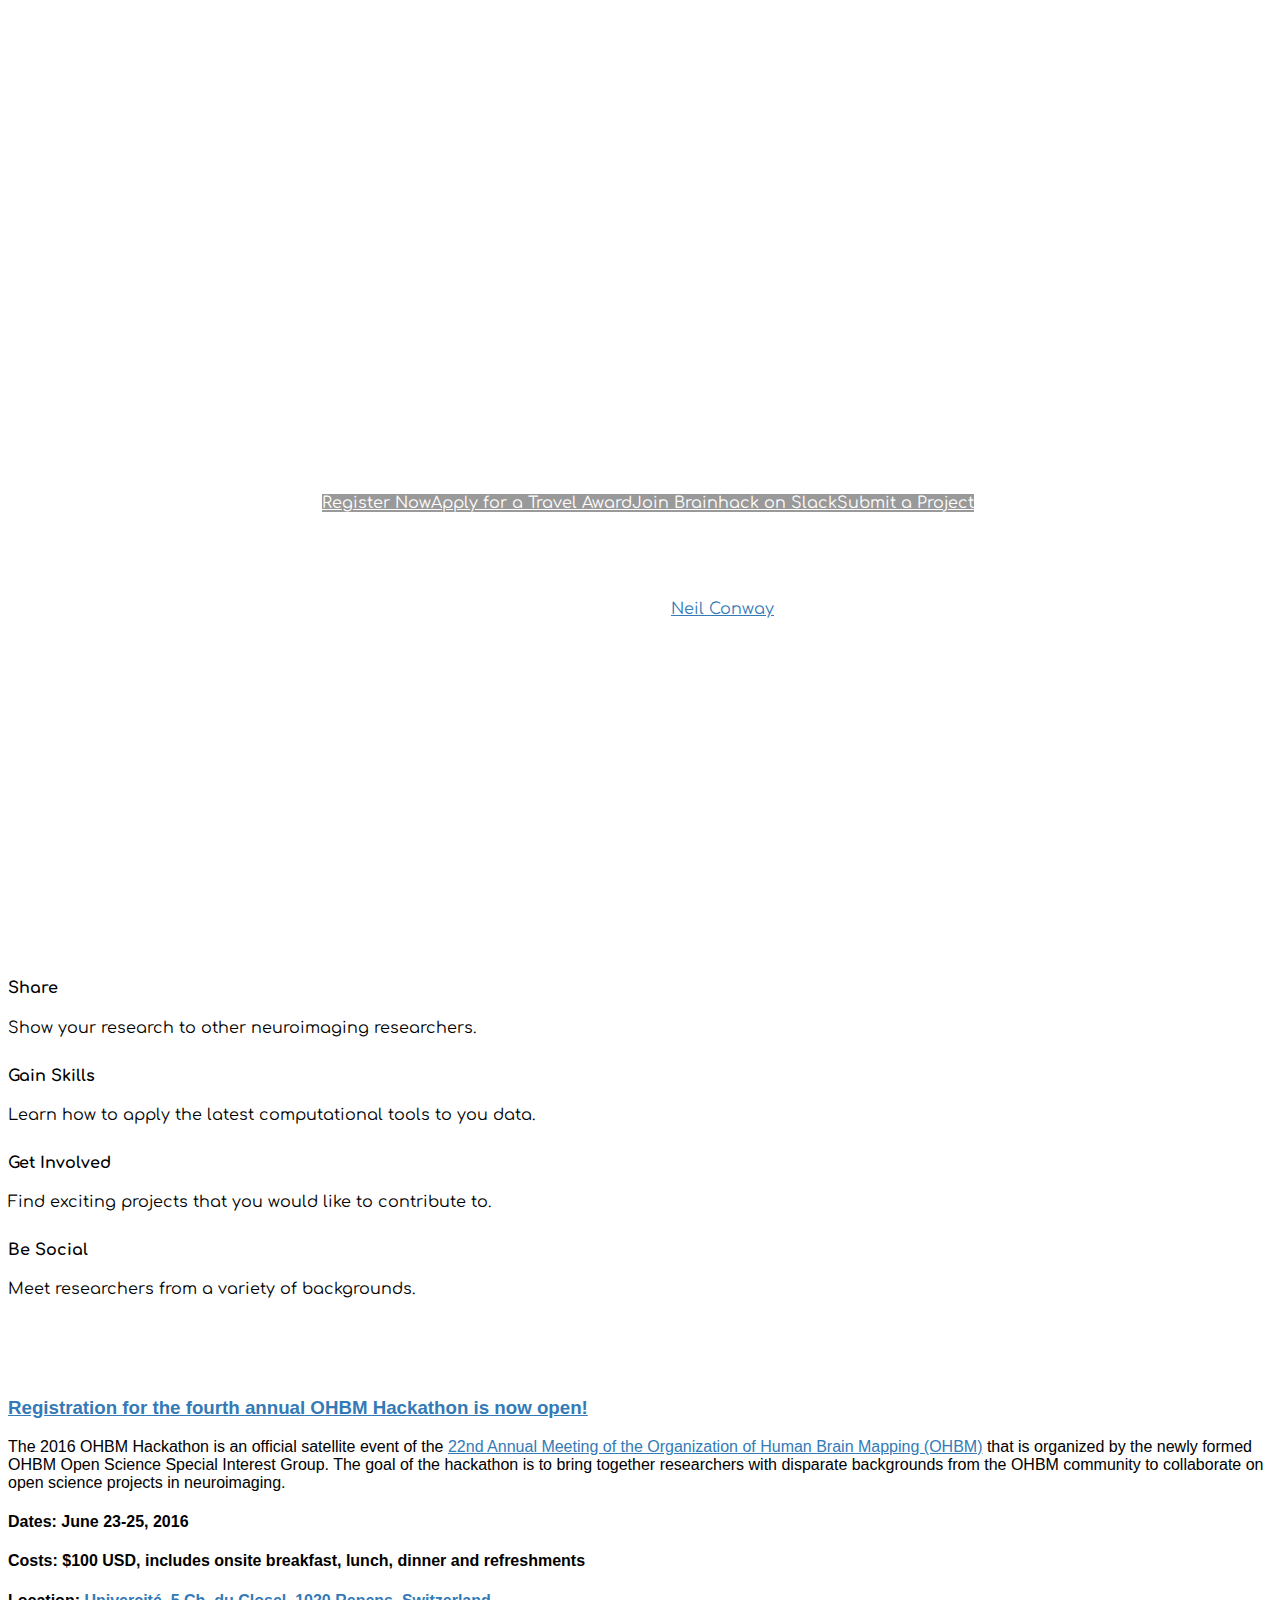
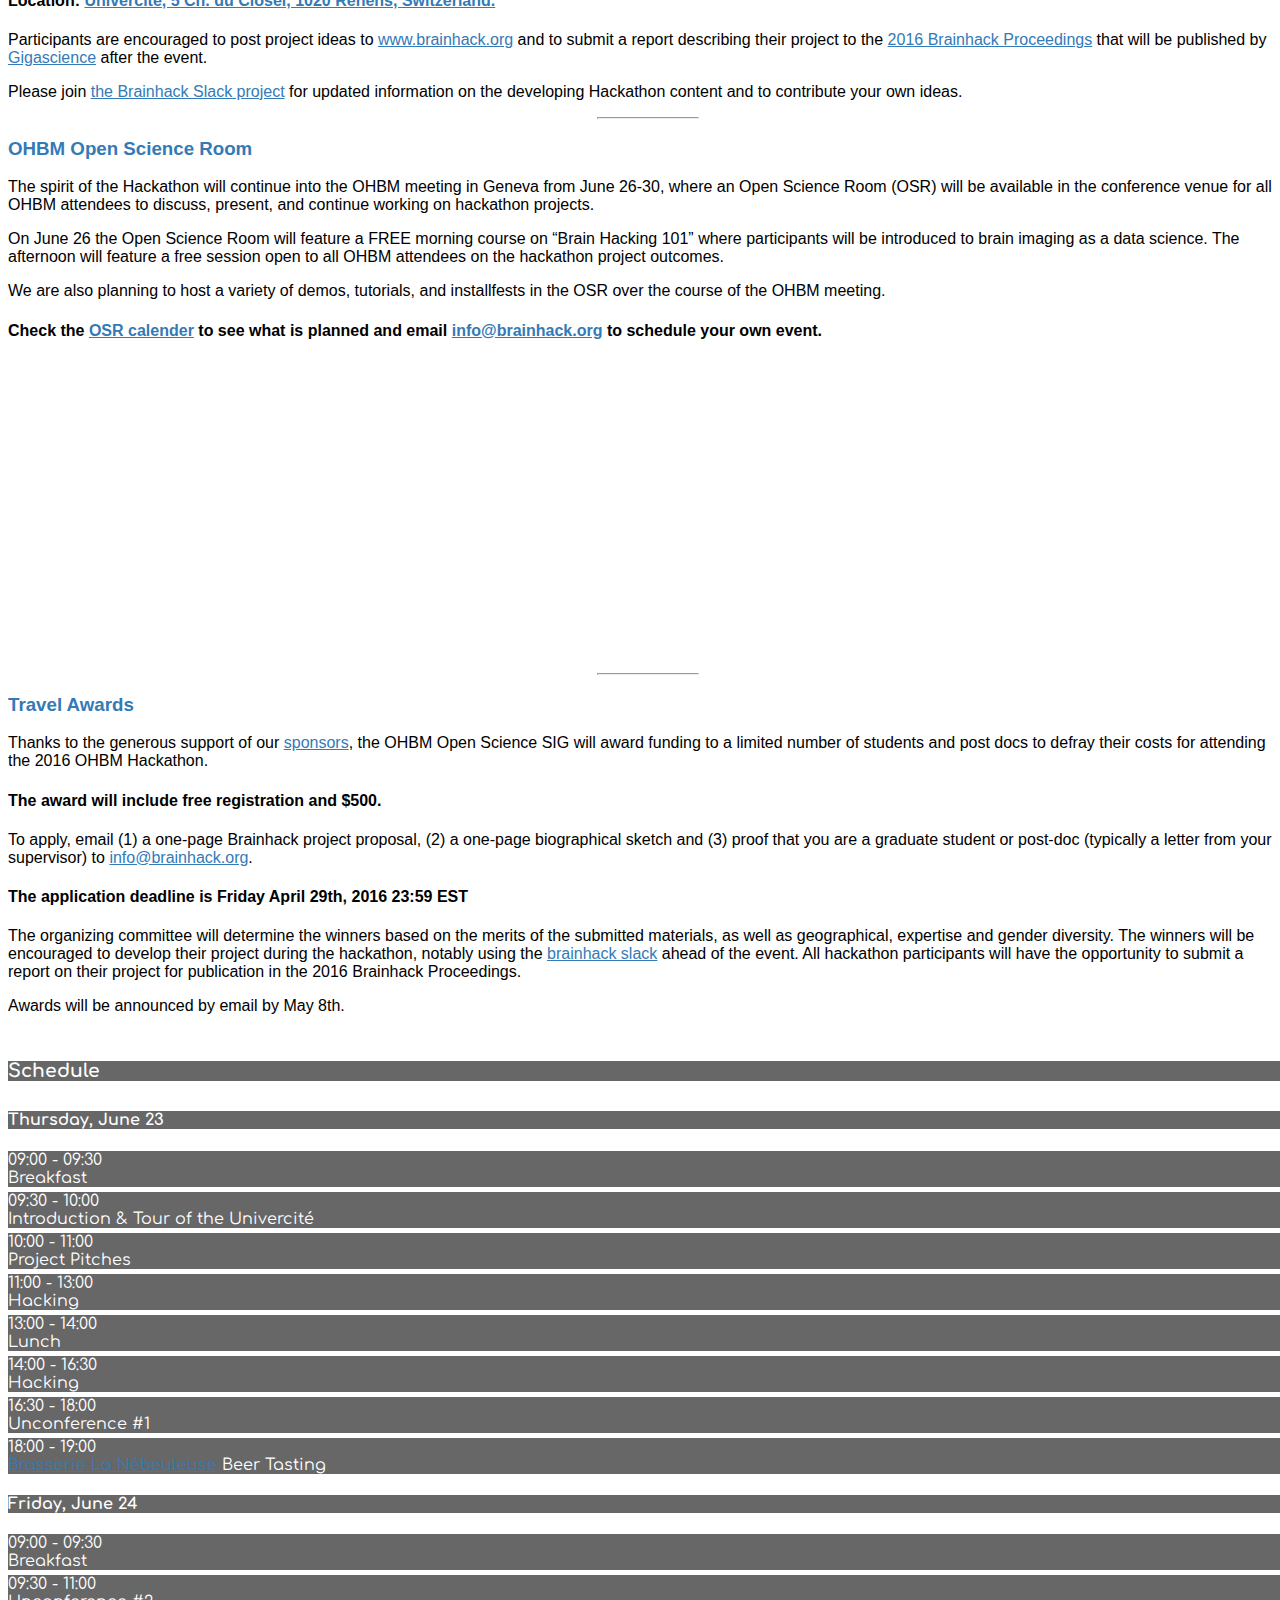
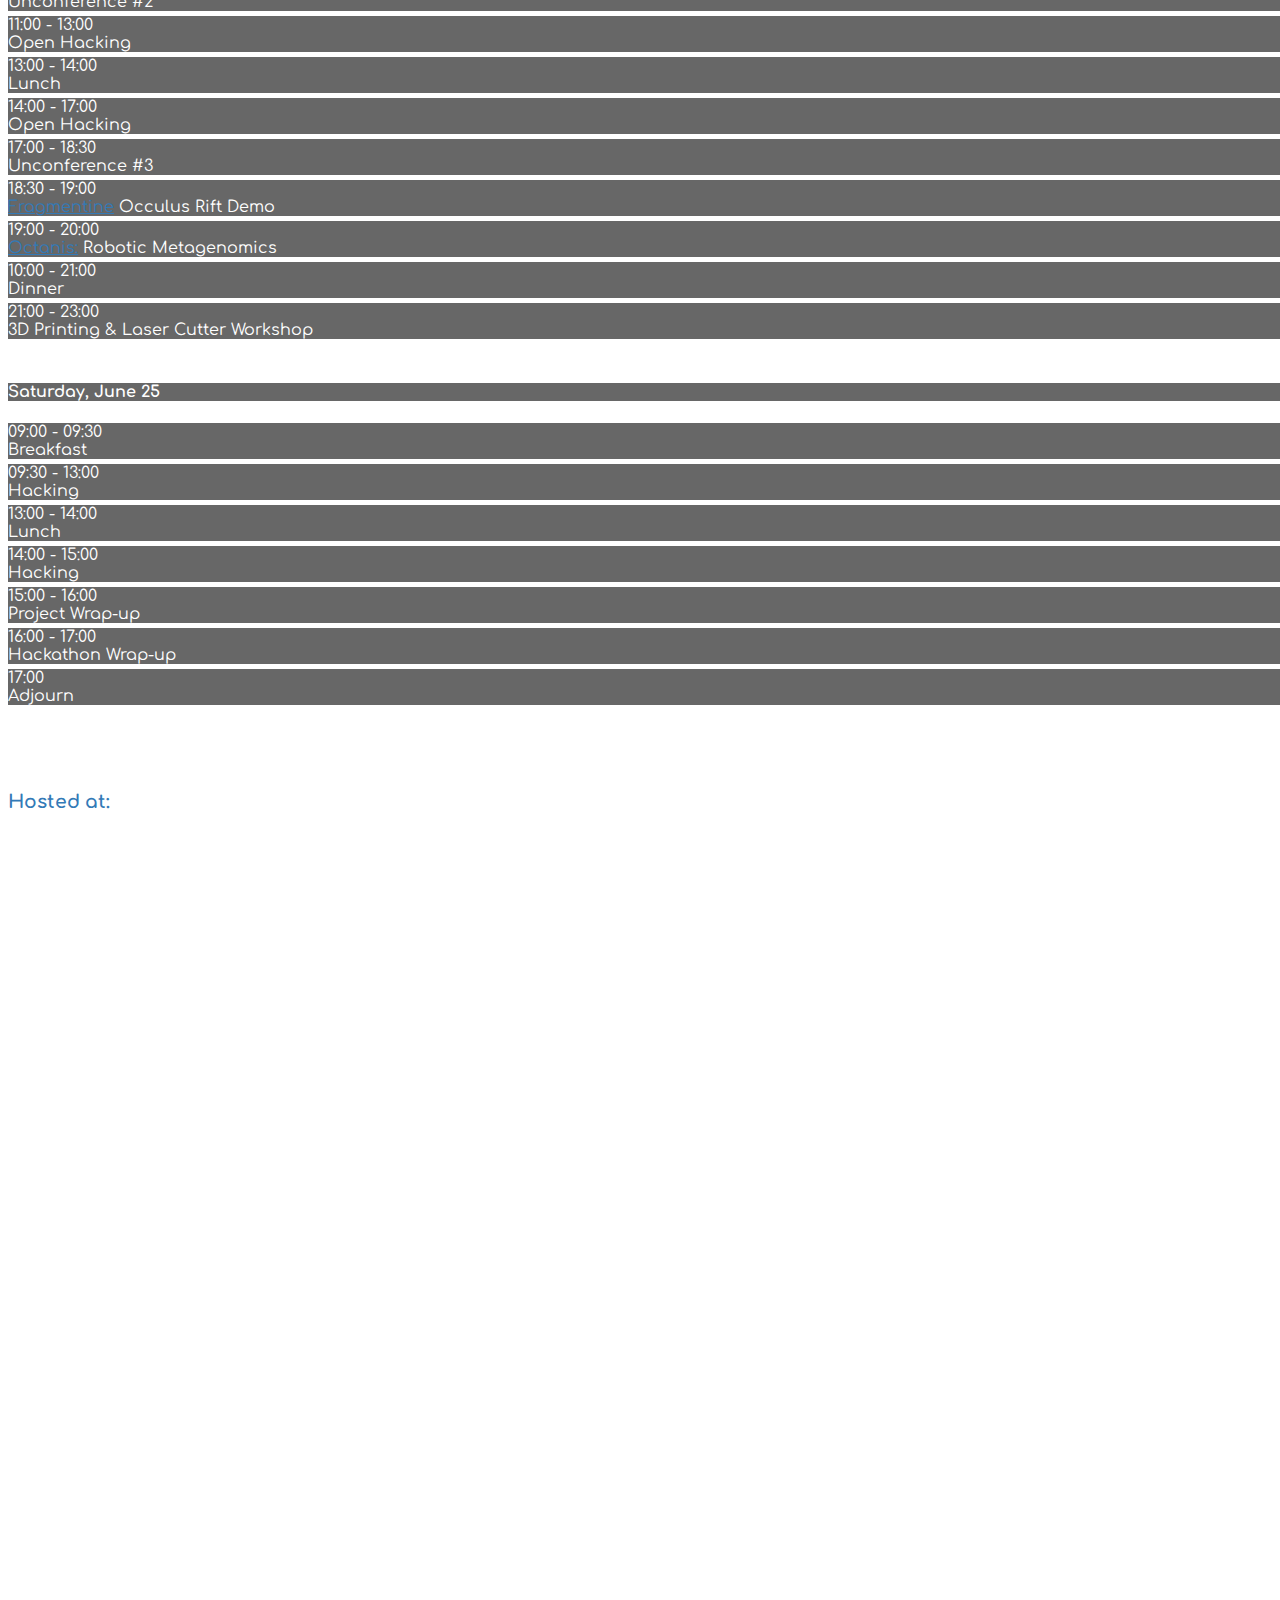
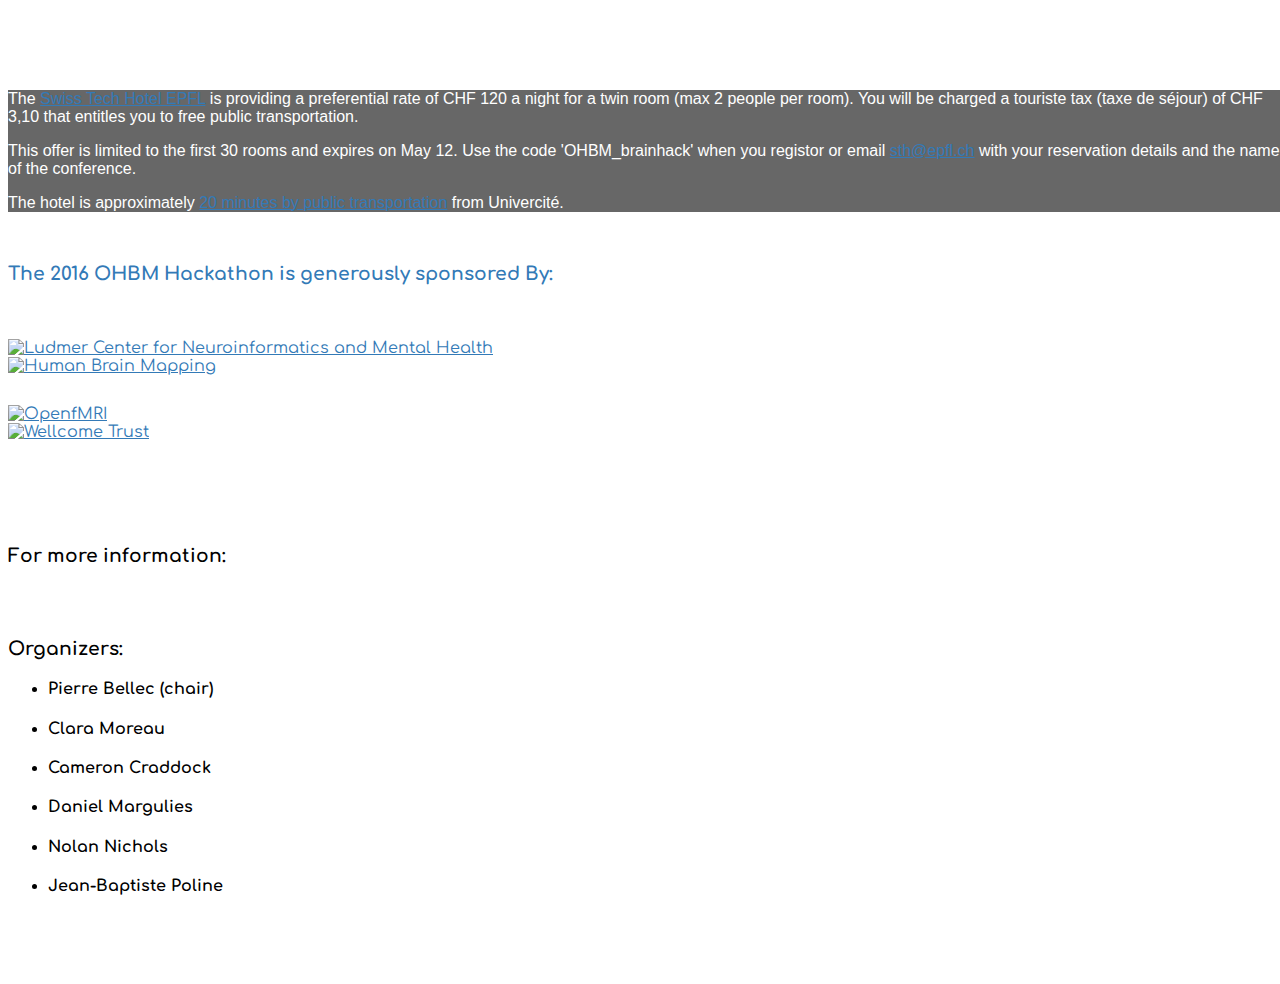
==== commit 5eedc0d1: "updated calendar" ====
--- a/index.html
+++ b/index.html
@@ -223,10 +223,10 @@
 				<p>Thanks to the generous support of our <a href="#sponsors" class="text-color-blue">sponsors</a>, the OHBM Open Science SIG will award  funding to a limited number of students and post docs to defray their costs for attending the 2016 OHBM Hackathon.</p>
 				<h4>The award will include free registration and $500.</h4>
 				<p>To apply, email (1) a one-page Brainhack project proposal, (2) a one-page biographical sketch and (3) proof that you are a graduate student or post-doc (typically a letter from your supervisor) to <a href="mailto:info@brainhack.org">info@brainhack.org</a>.</p>
-				<h4>The application deadline is Friday April 15th, 2016 23:59 EST</h4>
+				<h4>The application deadline is Friday April 29th, 2016 23:59 EST</h4>
 				
 				<p>The organizing committee will determine the winners based on the merits of the submitted materials, as well as geographical, expertise and gender diversity. The winners will be encouraged to develop their project during the hackathon, notably using the <a href="https://brainhack.slack.com" target="_blank">brainhack slack</a> ahead of the event. All hackathon participants will have the opportunity to submit a report on their project for publication in the 2016 Brainhack Proceedings.</p> 
-				<p>Awards will be announced by email by May 1st.</p>
+				<p>Awards will be announced by email by May 8th.</p>
 			</div>
 			</div>
 		</div>
@@ -261,12 +261,12 @@
 				            09:30 - 10:00
 			            </div>
 			            <div class="col-sm-7 col-sm-offset-0 col-md-6 col-md-offset-1 col-lg-6 col-lg-offset-1 col-xs-7 text-dark">
-				            Introduction
-			            </div>
-				    </div>
-					<div class="row top5">
-			            <div class="col-md-4 col-md-offset-1 col-lg-4 col-lg-offset-1 col-sm-5 col-sm-offset-0 col-xs-5 text-dark">
-				            10:00 - 10:30
+				            Introduction & Tour of the Univercité
+						</div>
+				    </div>
+					<div class="row top5">
+			            <div class="col-md-4 col-md-offset-1 col-lg-4 col-lg-offset-1 col-sm-5 col-sm-offset-0 col-xs-5 text-dark">
+				            10:00 - 11:00
 			            </div>
 			            <div class="col-sm-7 col-sm-offset-0 col-md-6 col-md-offset-1 col-lg-6 col-lg-offset-1 col-xs-7 text-dark">
 				            Project Pitches
@@ -274,7 +274,7 @@
 				    </div>
 					<div class="row top5">
 			            <div class="col-md-4 col-md-offset-1 col-lg-4 col-lg-offset-1 col-sm-5 col-sm-offset-0 col-xs-5 text-dark">
-				            10:30 - 12:00
+				            11:00 - 13:00
 			            </div>
 			            <div class="col-sm-7 col-sm-offset-0 col-md-6 col-md-offset-1 col-lg-6 col-lg-offset-1 col-xs-7 text-dark">
 				            Hacking
@@ -282,7 +282,7 @@
 				    </div>					
 					<div class="row top5">
 			            <div class="col-md-4 col-md-offset-1 col-lg-4 col-lg-offset-1 col-sm-5 col-sm-offset-0 col-xs-5 text-dark">
-				           12:00 - 13:00
+				           13:00 - 14:00
 			            </div>
 			            <div class="col-sm-7 col-sm-offset-0 col-md-6 col-md-offset-1 col-lg-6 col-lg-offset-1 col-xs-7 text-dark">
 				            Lunch
@@ -290,7 +290,7 @@
 				    </div>					
 					<div class="row top5">
 			            <div class="col-md-4 col-md-offset-1 col-lg-4 col-lg-offset-1 col-sm-5 col-sm-offset-0 col-xs-5 text-dark">
-				           13:00 - 18:00
+				           14:00 - 16:30
 			            </div>
 			            <div class="col-sm-7 col-sm-offset-0 col-md-6 col-md-offset-1 col-lg-6 col-lg-offset-1 col-xs-7 text-dark">
 				            Hacking
@@ -298,18 +298,18 @@
 				    </div>					
 					<div class="row top5">
 			            <div class="col-md-4 col-md-offset-1 col-lg-4 col-lg-offset-1 col-sm-5 col-sm-offset-0 col-xs-5 text-dark">
-				           18:00 - 19:00
-			            </div>
-			            <div class="col-sm-7 col-sm-offset-0 col-md-6 col-md-offset-1 col-lg-6 col-lg-offset-1 col-xs-7 text-dark">
-				            Dinner
-			            </div>
-				    </div>
-					<div class="row top5">
-			            <div class="col-md-4 col-md-offset-1 col-lg-4 col-lg-offset-1 col-sm-5 col-sm-offset-0 col-xs-5 text-dark">
-				           19:00 - 
-			            </div>
-			            <div class="col-sm-7 col-sm-offset-0 col-md-6 col-md-offset-1 col-lg-6 col-lg-offset-1 col-xs-7 text-dark">
-				           Hacking
+				           16:30 - 18:00
+			            </div>
+			            <div class="col-sm-7 col-sm-offset-0 col-md-6 col-md-offset-1 col-lg-6 col-lg-offset-1 col-xs-7 text-dark">
+				            Unconference #1
+			            </div>
+				    </div>
+					<div class="row top5">
+			            <div class="col-md-4 col-md-offset-1 col-lg-4 col-lg-offset-1 col-sm-5 col-sm-offset-0 col-xs-5 text-dark">
+				           18:00 - 19:00 
+			            </div>
+			            <div class="col-sm-7 col-sm-offset-0 col-md-6 col-md-offset-1 col-lg-6 col-lg-offset-1 col-xs-7 text-dark">
+				           <a href="http://www.lanebuleuse.ch/">Brasserie La Nébeuleuse</a> Beer Tasting
 			            </div>
 				    </div>														
 				</div>
@@ -330,15 +330,23 @@
 				    </div>
 					<div class="row top5">
 			            <div class="col-md-4 col-md-offset-1 col-lg-4 col-lg-offset-1 col-sm-5 col-sm-offset-0 col-xs-5 text-dark">
-				            09:30 - 12:00
-			            </div>
-			            <div class="col-sm-7 col-sm-offset-0 col-md-6 col-md-offset-1 col-lg-6 col-lg-offset-1 col-xs-7 text-dark">
-				            Unconference
-			            </div>
-				    </div>
-					<div class="row top5">
-			            <div class="col-md-4 col-md-offset-1 col-lg-4 col-lg-offset-1 col-sm-5 col-sm-offset-0 col-xs-5 text-dark">
-				            12:00 - 13:00
+				            09:30 - 11:00
+			            </div>
+			            <div class="col-sm-7 col-sm-offset-0 col-md-6 col-md-offset-1 col-lg-6 col-lg-offset-1 col-xs-7 text-dark">
+				            Unconference #2
+			            </div>
+				    </div>
+					<div class="row top5">
+			            <div class="col-md-4 col-md-offset-1 col-lg-4 col-lg-offset-1 col-sm-5 col-sm-offset-0 col-xs-5 text-dark">
+				            11:00 - 13:00
+			            </div>
+			            <div class="col-sm-7 col-sm-offset-0 col-md-6 col-md-offset-1 col-lg-6 col-lg-offset-1 col-xs-7 text-dark">
+				            Open Hacking
+			            </div>
+				    </div>
+					<div class="row top5">
+			            <div class="col-md-4 col-md-offset-1 col-lg-4 col-lg-offset-1 col-sm-5 col-sm-offset-0 col-xs-5 text-dark">
+				            13:00 - 14:00
 			            </div>
 			            <div class="col-sm-7 col-sm-offset-0 col-md-6 col-md-offset-1 col-lg-6 col-lg-offset-1 col-xs-7 text-dark">
 				            Lunch
@@ -346,15 +354,39 @@
 				    </div>
 					<div class="row top5">
 			            <div class="col-md-4 col-md-offset-1 col-lg-4 col-lg-offset-1 col-sm-5 col-sm-offset-0 col-xs-5 text-dark">
-				            13:00 - 18:00
-			            </div>
-			            <div class="col-sm-7 col-sm-offset-0 col-md-6 col-md-offset-1 col-lg-6 col-lg-offset-1 col-xs-7 text-dark">
-				            Hacking
-			            </div>
-				    </div>
-					<div class="row top5">
-			            <div class="col-md-4 col-md-offset-1 col-lg-4 col-lg-offset-1 col-sm-5 col-sm-offset-0 col-xs-5 text-dark">
-				            18:00 - 19:00
+				            14:00 - 17:00
+			            </div>
+			            <div class="col-sm-7 col-sm-offset-0 col-md-6 col-md-offset-1 col-lg-6 col-lg-offset-1 col-xs-7 text-dark">
+				            Open Hacking
+			            </div>
+				    </div>
+					<div class="row top5">
+			            <div class="col-md-4 col-md-offset-1 col-lg-4 col-lg-offset-1 col-sm-5 col-sm-offset-0 col-xs-5 text-dark">
+				            17:00 - 18:30 
+			            </div>
+			            <div class="col-sm-7 col-sm-offset-0 col-md-6 col-md-offset-1 col-lg-6 col-lg-offset-1 col-xs-7 text-dark">
+				            Unconference #3
+			            </div>
+				    </div>
+					<div class="row top5">
+			            <div class="col-md-4 col-md-offset-1 col-lg-4 col-lg-offset-1 col-sm-5 col-sm-offset-0 col-xs-5 text-dark">
+				            18:30 - 19:00 
+			            </div>
+			            <div class="col-sm-7 col-sm-offset-0 col-md-6 col-md-offset-1 col-lg-6 col-lg-offset-1 col-xs-7 text-dark">
+				            <a href="http://fragment.in/">Fragmentine</a> Occulus Rift Demo
+			            </div>
+				    </div>
+					<div class="row top5">
+			            <div class="col-md-4 col-md-offset-1 col-lg-4 col-lg-offset-1 col-sm-5 col-sm-offset-0 col-xs-5 text-dark">
+				            19:00 - 20:00 
+			            </div>
+			            <div class="col-sm-7 col-sm-offset-0 col-md-6 col-md-offset-1 col-lg-6 col-lg-offset-1 col-xs-7 text-dark">
+				            <a href="http://octanis.org/">Octanis:</a> Robotic Metagenomics
+			            </div>
+				    </div>
+					<div class="row top5">
+			            <div class="col-md-4 col-md-offset-1 col-lg-4 col-lg-offset-1 col-sm-5 col-sm-offset-0 col-xs-5 text-dark">
+				            10:00 - 21:00
 			            </div>
 			            <div class="col-sm-7 col-sm-offset-0 col-md-6 col-md-offset-1 col-lg-6 col-lg-offset-1 col-xs-7 text-dark">
 				            Dinner
@@ -362,15 +394,11 @@
 				    </div>
 					<div class="row top5">
 			            <div class="col-md-4 col-md-offset-1 col-lg-4 col-lg-offset-1 col-sm-5 col-sm-offset-0 col-xs-5 text-dark">
-				            19:00 - 
-			            </div>
-			            <div class="col-sm-7 col-sm-offset-0 col-md-6 col-md-offset-1 col-lg-6 col-lg-offset-1 col-xs-7 text-dark">
-				            Hacking
-			            </div>
-				    </div>
-					<div class="row top5">&nbsp;
-				    </div>
-					<div class="row top5">&nbsp;
+				            21:00 - 23:00
+			            </div>
+			            <div class="col-sm-7 col-sm-offset-0 col-md-6 col-md-offset-1 col-lg-6 col-lg-offset-1 col-xs-7 text-dark">
+				            3D Printing & Laser Cutter Workshop
+			            </div>
 				    </div>
 					<div class="row top5">&nbsp;
 				    </div>
@@ -392,7 +420,7 @@
 				    </div>
 					<div class="row top5">
 			            <div class="col-md-4 col-md-offset-1 col-lg-4 col-lg-offset-1 col-sm-5 col-sm-offset-0 col-xs-5 text-dark">
-				            09:30 - 12:00
+				            09:30 - 13:00
 			            </div>
 			            <div class="col-sm-7 col-sm-offset-0 col-md-6 col-md-offset-1 col-lg-6 col-lg-offset-1 col-xs-7 text-dark">
 				            Hacking
@@ -400,7 +428,7 @@
 				    </div>
 					<div class="row top5">
 			            <div class="col-md-4 col-md-offset-1 col-lg-4 col-lg-offset-1 col-sm-5 col-sm-offset-0 col-xs-5 text-dark">
-				            12:00 - 13:00
+				            13:00 - 14:00
 			            </div>
 			            <div class="col-sm-7 col-sm-offset-0 col-md-6 col-md-offset-1 col-lg-6 col-lg-offset-1 col-xs-7 text-dark">
 				            Lunch
@@ -408,7 +436,7 @@
 				    </div>
 					<div class="row top5">
 			            <div class="col-md-4 col-md-offset-1 col-lg-4 col-lg-offset-1 col-sm-5 col-sm-offset-0 col-xs-5 text-dark">
-				            13:00 - 15:00
+				            14:00 - 15:00
 			            </div>
 			            <div class="col-sm-7 col-sm-offset-0 col-md-6 col-md-offset-1 col-lg-6 col-lg-offset-1 col-xs-7 text-dark">
 				            Hacking
@@ -416,10 +444,18 @@
 				    </div>
 					<div class="row top5">
 			            <div class="col-md-4 col-md-offset-1 col-lg-4 col-lg-offset-1 col-sm-5 col-sm-offset-0 col-xs-5 text-dark">
-				            15:00 - 17:00
-			            </div>
-			            <div class="col-sm-7 col-sm-offset-0 col-md-6 col-md-offset-1 col-lg-6 col-lg-offset-1 col-xs-7 text-dark">
-				            Unconference
+				            15:00 - 16:00
+			            </div>
+			            <div class="col-sm-7 col-sm-offset-0 col-md-6 col-md-offset-1 col-lg-6 col-lg-offset-1 col-xs-7 text-dark">
+				            Project Wrap-up
+			            </div>
+				    </div>
+					<div class="row top5">
+			            <div class="col-md-4 col-md-offset-1 col-lg-4 col-lg-offset-1 col-sm-5 col-sm-offset-0 col-xs-5 text-dark">
+				            16:00 - 17:00
+			            </div>
+			            <div class="col-sm-7 col-sm-offset-0 col-md-6 col-md-offset-1 col-lg-6 col-lg-offset-1 col-xs-7 text-dark">
+				            Hackathon Wrap-up
 			            </div>
 				    </div>
 					<div class="row top5">
@@ -457,14 +493,10 @@
     <!-- Map -->
     <section id="map" class="map">
         <iframe width="100%" height="100%" frameborder="0" scrolling="no" scrollwheel="false" marginheight="0" marginwidth="0" src="https://www.google.com/maps/embed?pb=!1m18!1m12!1m3!1d639.0263522167224!2d6.590535056593443!3d46.526824380244975!2m3!1f0!2f41.42735819134428!3f0!3m2!1i1024!2i768!4f20!3m3!1m2!1s0x478c31bbb8f27099%3A0xd4a3152387d872c0!2sChemin+du+Closel+5%2C+1020+Renens%2C+Switzerland!5e1!3m2!1sen!2sus!4v1456963233196" style="border:0" allowfullscreen></iframe>
-<!-- <iframe src="https://www.google.com/maps/embed?pb=!1m18!1m12!1m3!1d639.0263522167224!2d6.590535056593443!3d46.526824380244975!2m3!1f0!2f41.42735819134428!3f0!3m2!1i1024!2i768!4f20!3m3!1m2!1s0x478c31bbb8f27099%3A0xd4a3152387d872c0!2sChemin+du+Closel+5%2C+1020+Renens%2C+Switzerland!5e1!3m2!1sen!2sus!4v1456963233196" width="600" height="450" frameborder="0" style="border:0" allowfullscreen></iframe> -->
-        <!-- <iframe width="100%" height="100%" frameborder="0" scrolling="no" marginheight="0" marginwidth="0" src="https://maps.google.com/maps?f=q&amp;source=s_q&amp;hl=en&amp;geocode=&amp;q=Twitter,+Inc.,+Market+Street,+San+Francisco,+CA&amp;aq=0&amp;oq=twitter&amp;sll=28.659344,-81.187888&amp;sspn=0.128789,0.264187&amp;ie=UTF8&amp;hq=Twitter,+Inc.,+Market+Street,+San+Francisco,+CA&amp;t=m&amp;z=15&amp;iwloc=A&amp;output=embed"></iframe> -->
-        <br />
+		<br />
         <small>
         <a href="https://www.google.com/maps/embed?pb=!1m18!1m12!1m3!1d639.0263522167224!2d6.590535056593443!3d46.526824380244975!2m3!1f0!2f41.42735819134428!3f0!3m2!1i1024!2i768!4f20!3m3!1m2!1s0x478c31bbb8f27099%3A0xd4a3152387d872c0!2sChemin+du+Closel+5%2C+1020+Renens%2C+Switzerland!5e1!3m2!1sen!2sus!4v1456963233196"></a>
-           <!--  <a href="https://maps.google.com/maps?f=q&amp;source=embed&amp;hl=en&amp;geocode=&amp;q=Twitter,+Inc.,+Market+Street,+San+Francisco,+CA&amp;aq=0&amp;oq=twitter&amp;sll=28.659344,-81.187888&amp;sspn=0.128789,0.264187&amp;ie=UTF8&amp;hq=Twitter,+Inc.,+Market+Street,+San+Francisco,+CA&amp;t=m&amp;z=15&amp;iwloc=A"></a> -->
         </small>
-        </iframe>
     </section>
 	
     <section class="hotel" id="hotel">
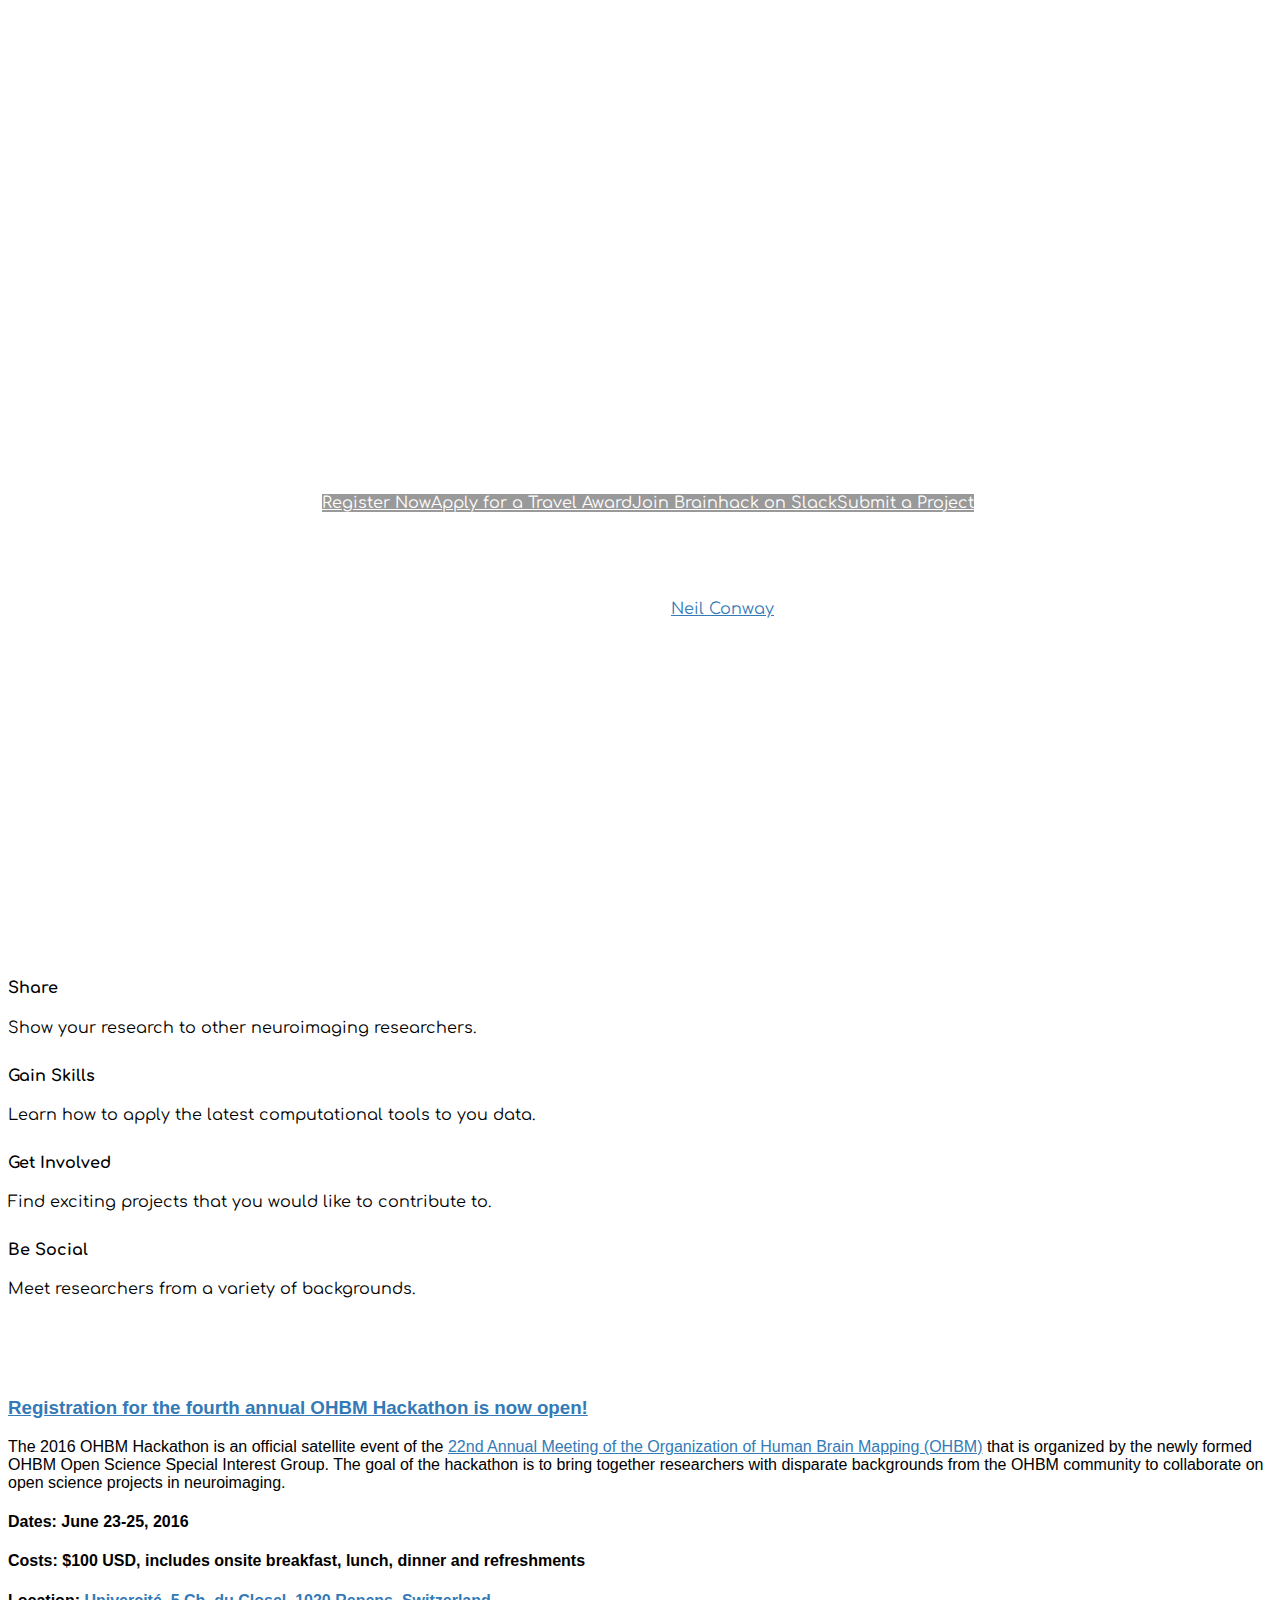
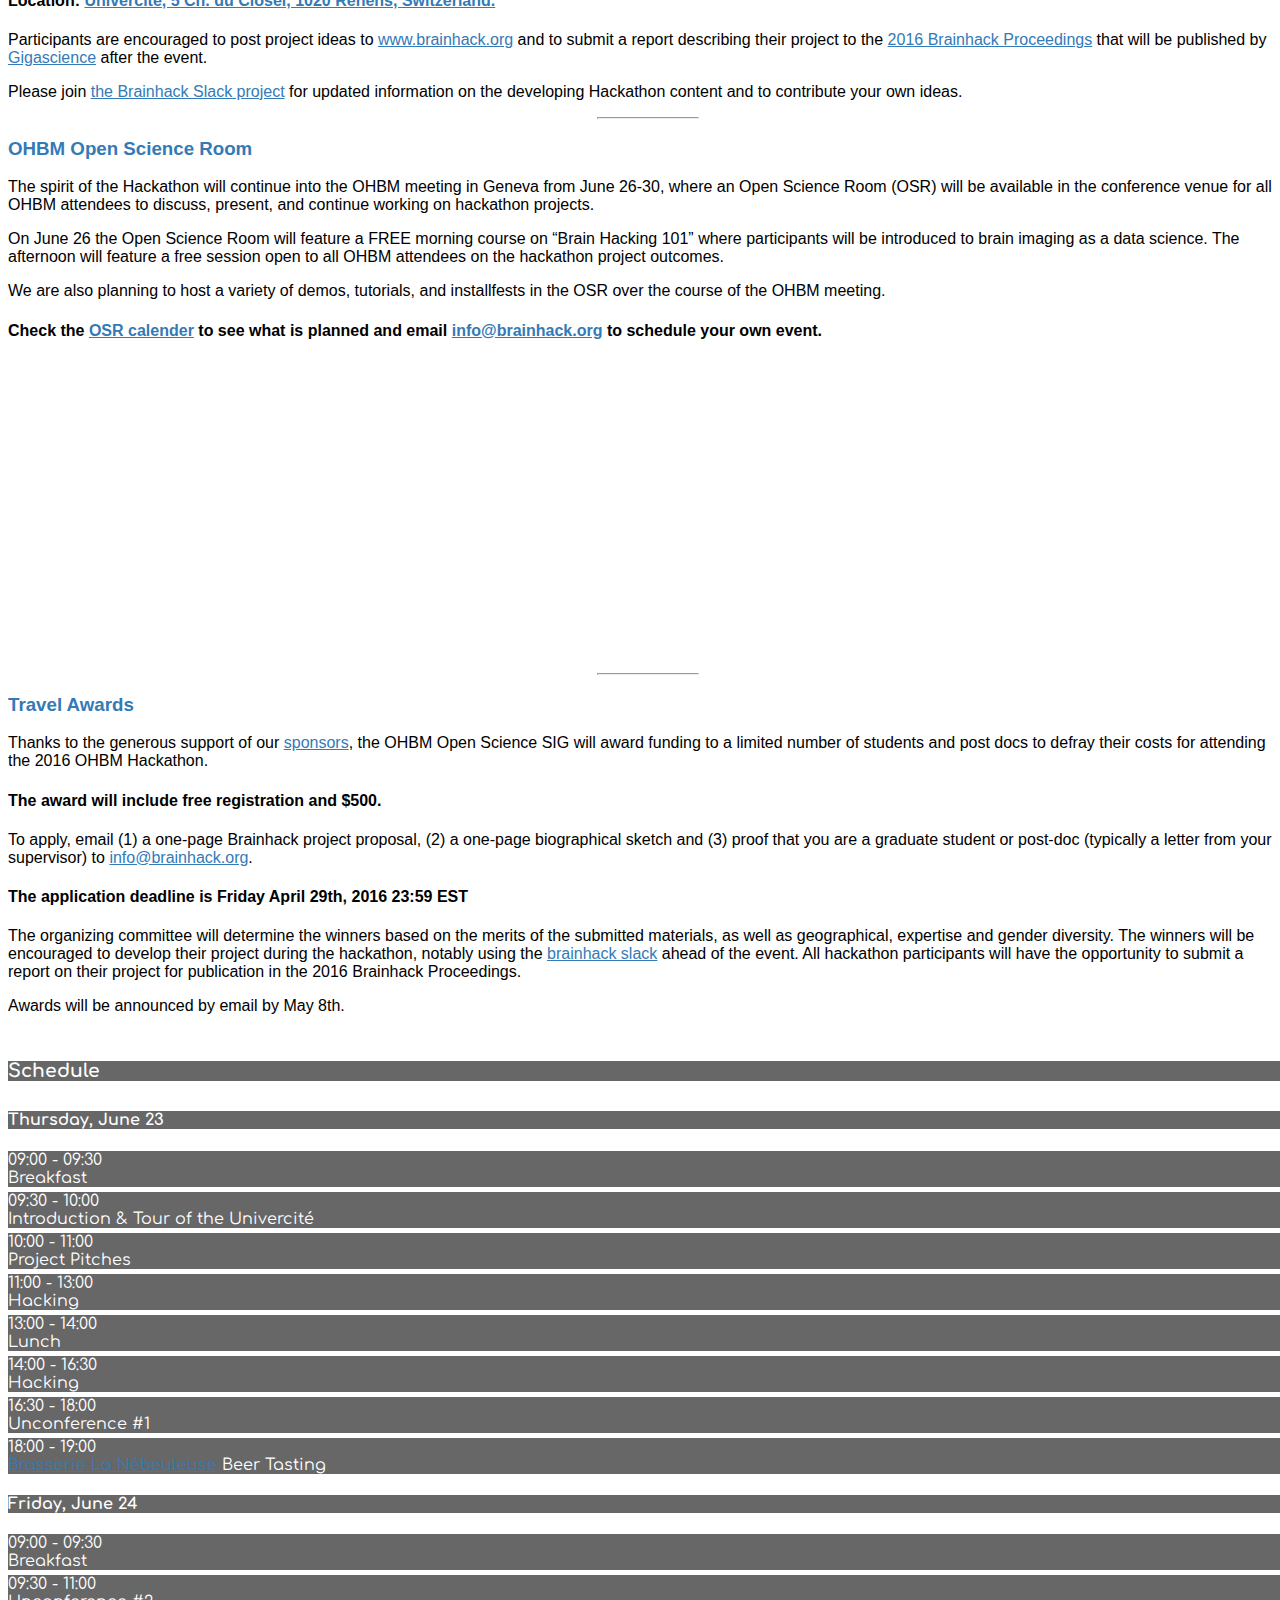
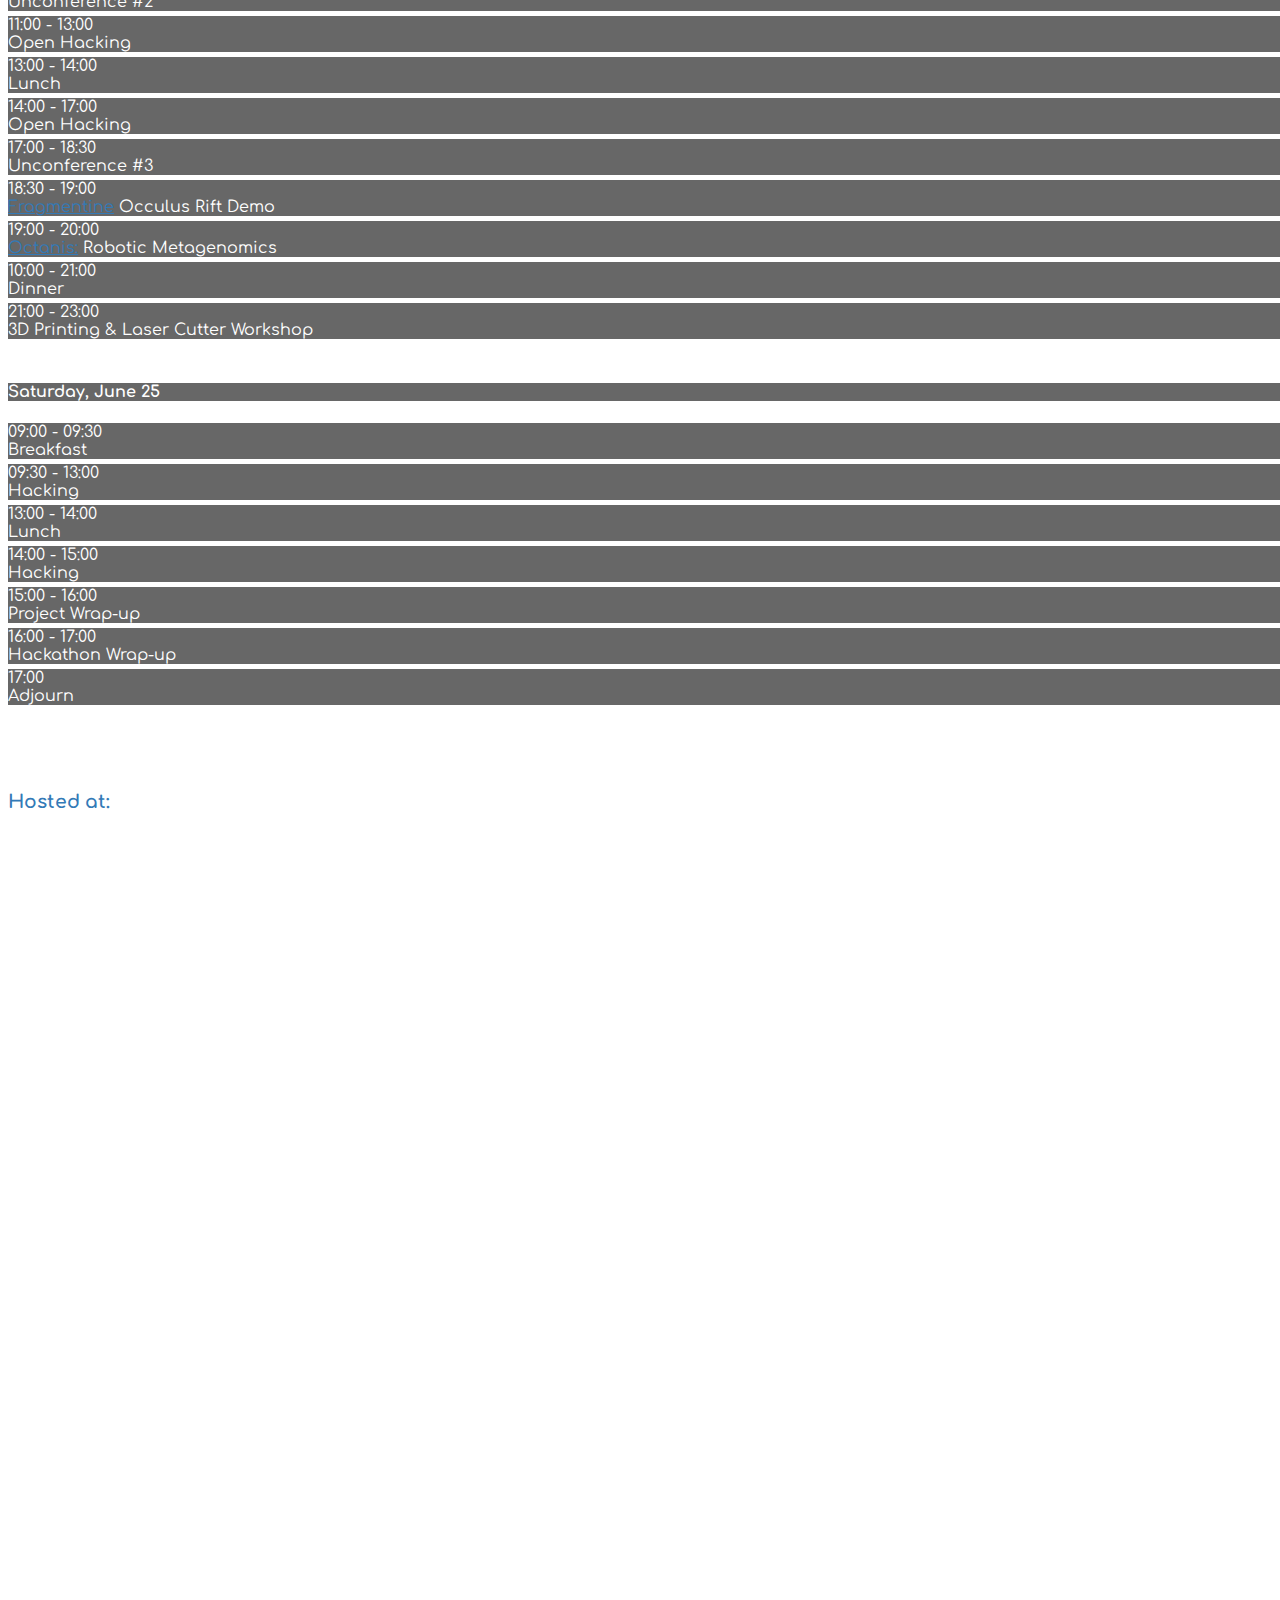
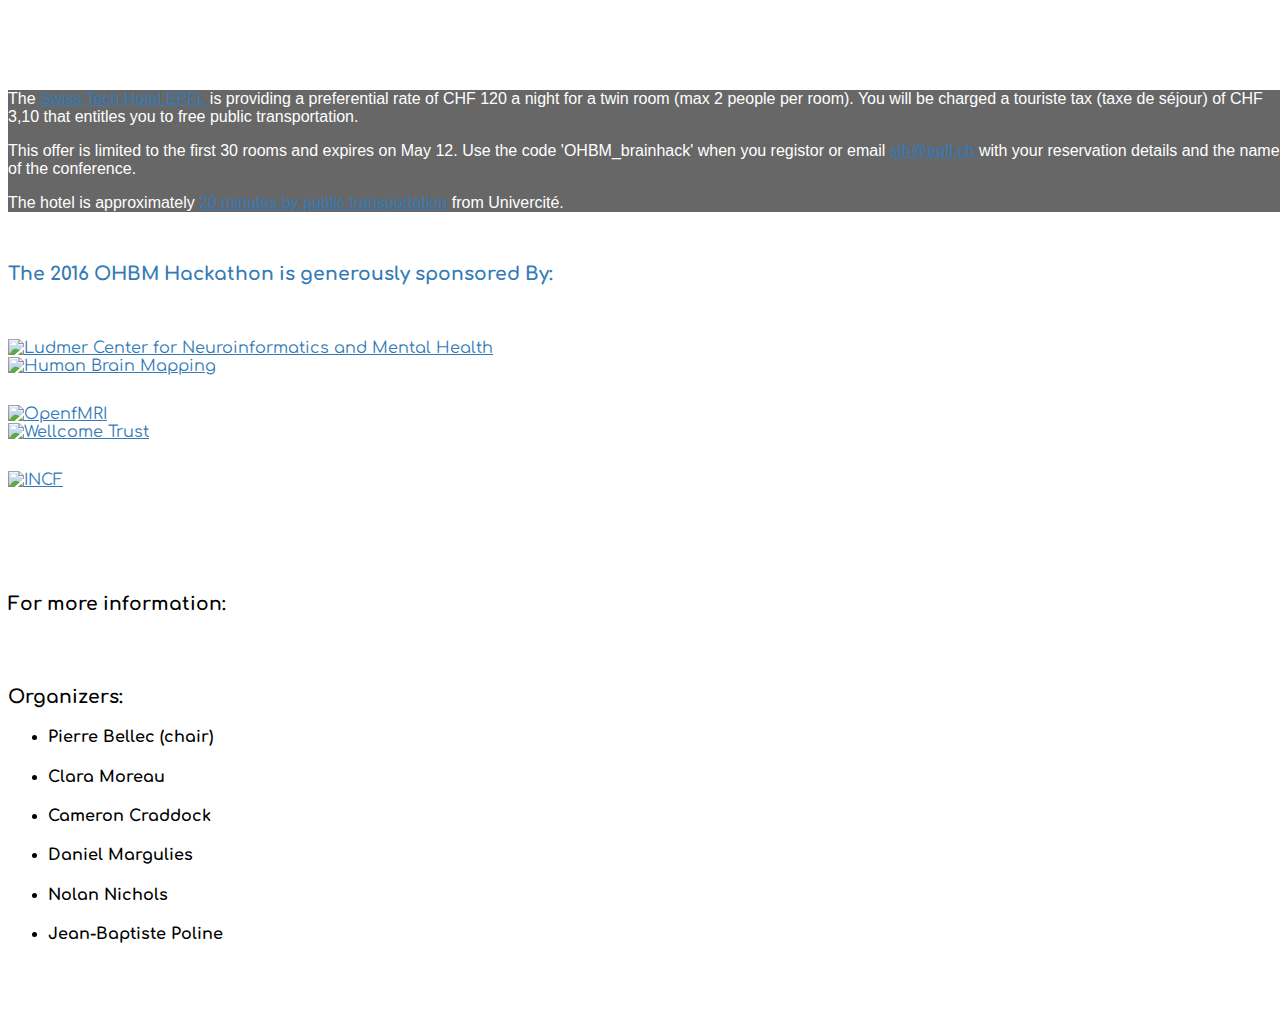
==== commit 16f529e0: "Merge e53720416710a3514306d9e4f728d1eb79019e2d into a3ca6df818c1fe7a936d758fb9b01397a88d9b10" ====
--- a/index.html
+++ b/index.html
@@ -86,7 +86,7 @@
 				</div>
 		    </div>
             <br>
-			<a href="http://www.humanbrainmapping.org/i4a/pages/index.cfm?pageID=3711" target="_blank" class="btn btn-dark btn-lg top5 left5">Register Now</a><a href="#stipends" target="_blank" class="btn btn-dark btn-lg top5 left5">Apply for a Travel Award</a><a href="https://brainhack-slack-invite.herokuapp.com/" target="_blank" class="btn btn-dark btn-lg top5 left5">Join Brainhack on Slack</a><a href="http://brainhack.org/submit-project/" target="_blank" class="btn btn-dark btn-lg top5 left5">Submit a Project</a><br><br>
+			<a href="http://www.humanbrainmapping.org/i4a/pages/index.cfm?pageID=3711" target="_blank" class="btn btn-dark btn-lg top5 left5">Register Now</a><a href="#stipends" target="_blank" class="btn btn-dark btn-lg top5 left5">Apply for a Travel Award</a><a href="https://brainhack-slack-invite.herokuapp.com/" target="_blank" class="btn btn-dark btn-lg top5 left5">Join Brainhack on Slack</a><a href="http://www.brainhack.org/submission.html" target="_blank" class="btn btn-dark btn-lg top5 left5">Submit a Project</a><br><br>
 			
 			<br><br><br>
             <p>Brains - photo by <a href="https://www.flickr.com/photos/neilconway/3792906411/in/[base64]">Neil Conway</a></p>
@@ -537,6 +537,13 @@
                     </div>
                     <div class="col-lg-6 col-lg-offset-1 col-md-6 col-md-offset-1 col-sm-10 col-sm-offset-1 col-xs-10 col-xs-offset-1">
                         <a href="http://www.wellcome.ac.uk/" target="_blank"><img src="img/wellcome.jpg" class="img-responsive" id="ohbm_logo" alt="Wellcome Trust"></a>
+                    </div>
+				</div>
+            </div>
+			<div class="row no-gutter top30">
+				<div class="col-lg-10 col-lg-offset-1" >
+                    <div class="col-lg-4 col-lg-offset-1 col-md-4 col-md-offset-1 col-sm-8 col-sm-offset-2 col-xs-8 col-xs-offset-2">
+                        <a href="https://incf.org" target="_blank"><img src="img/incf_logo.png" class="img-responsive" alt="INCF" id="incf_logo"></a>
                     </div>
 				</div>
             </div>
